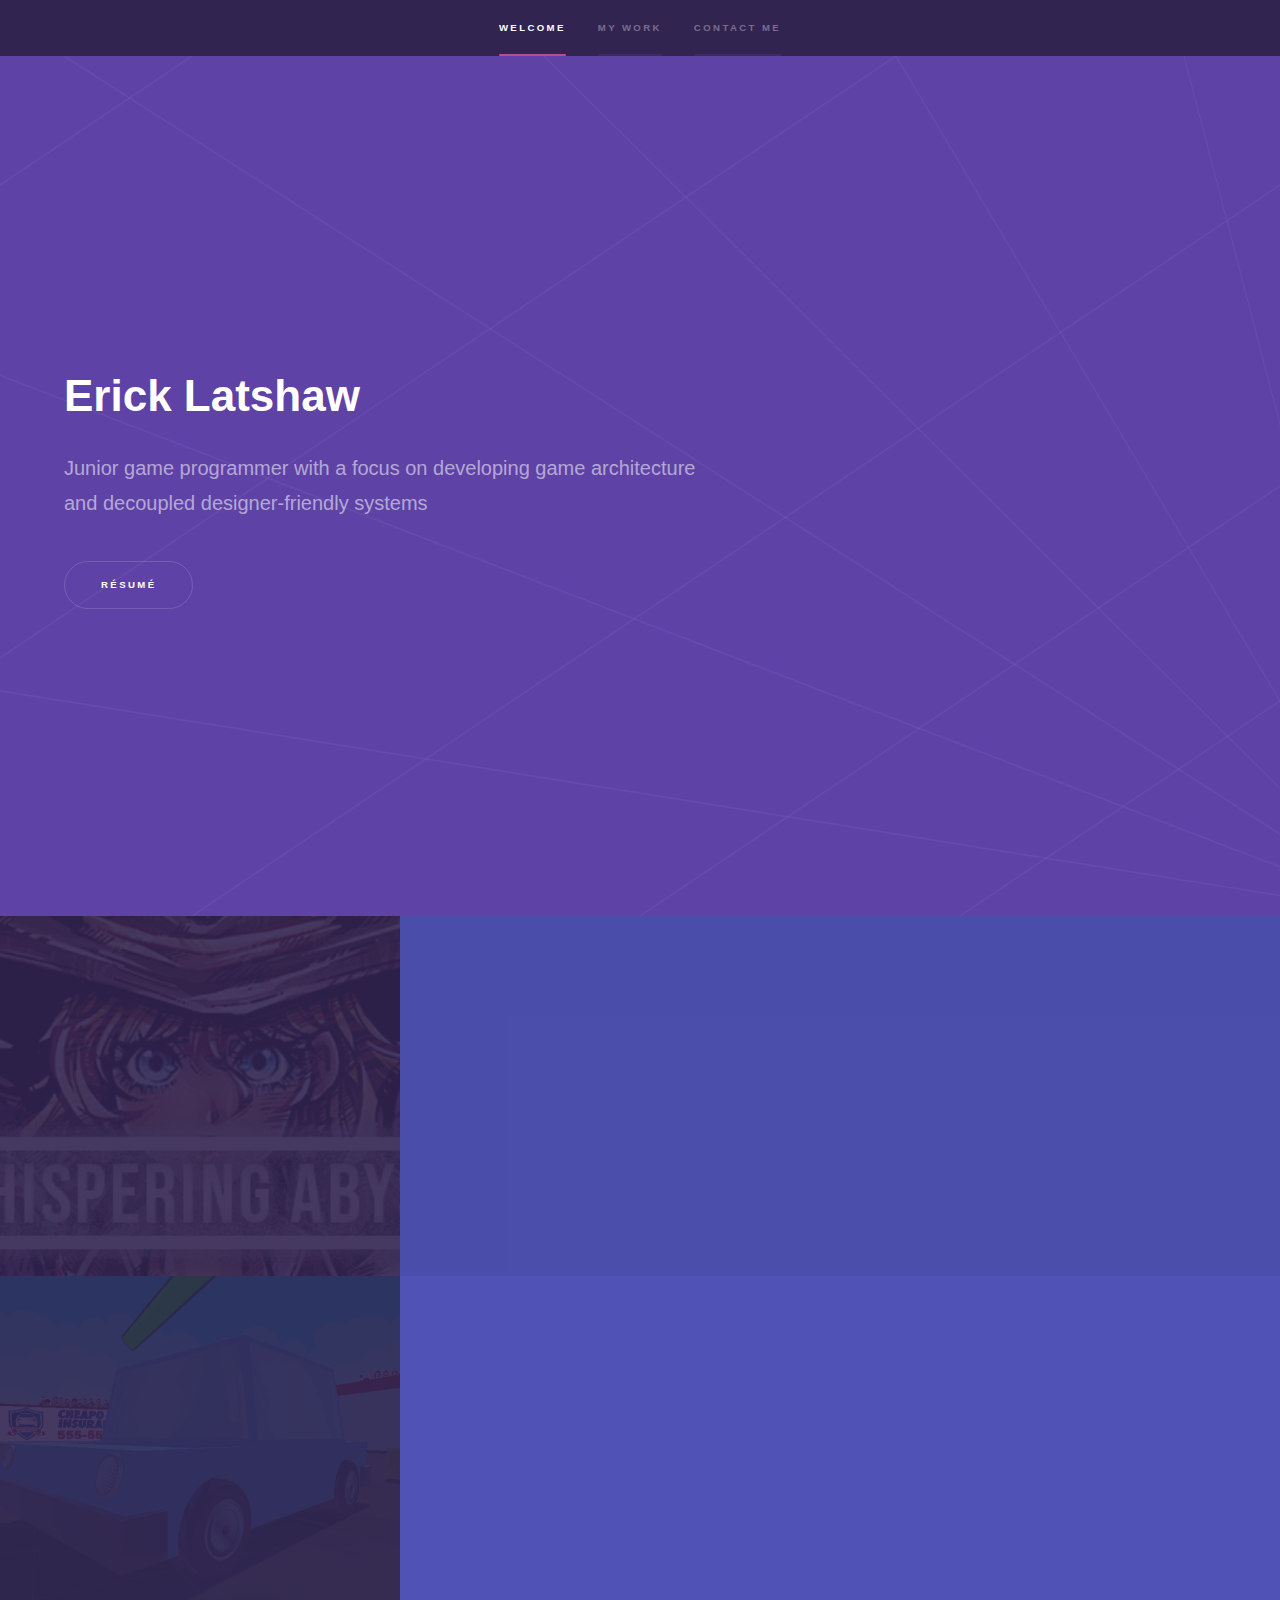
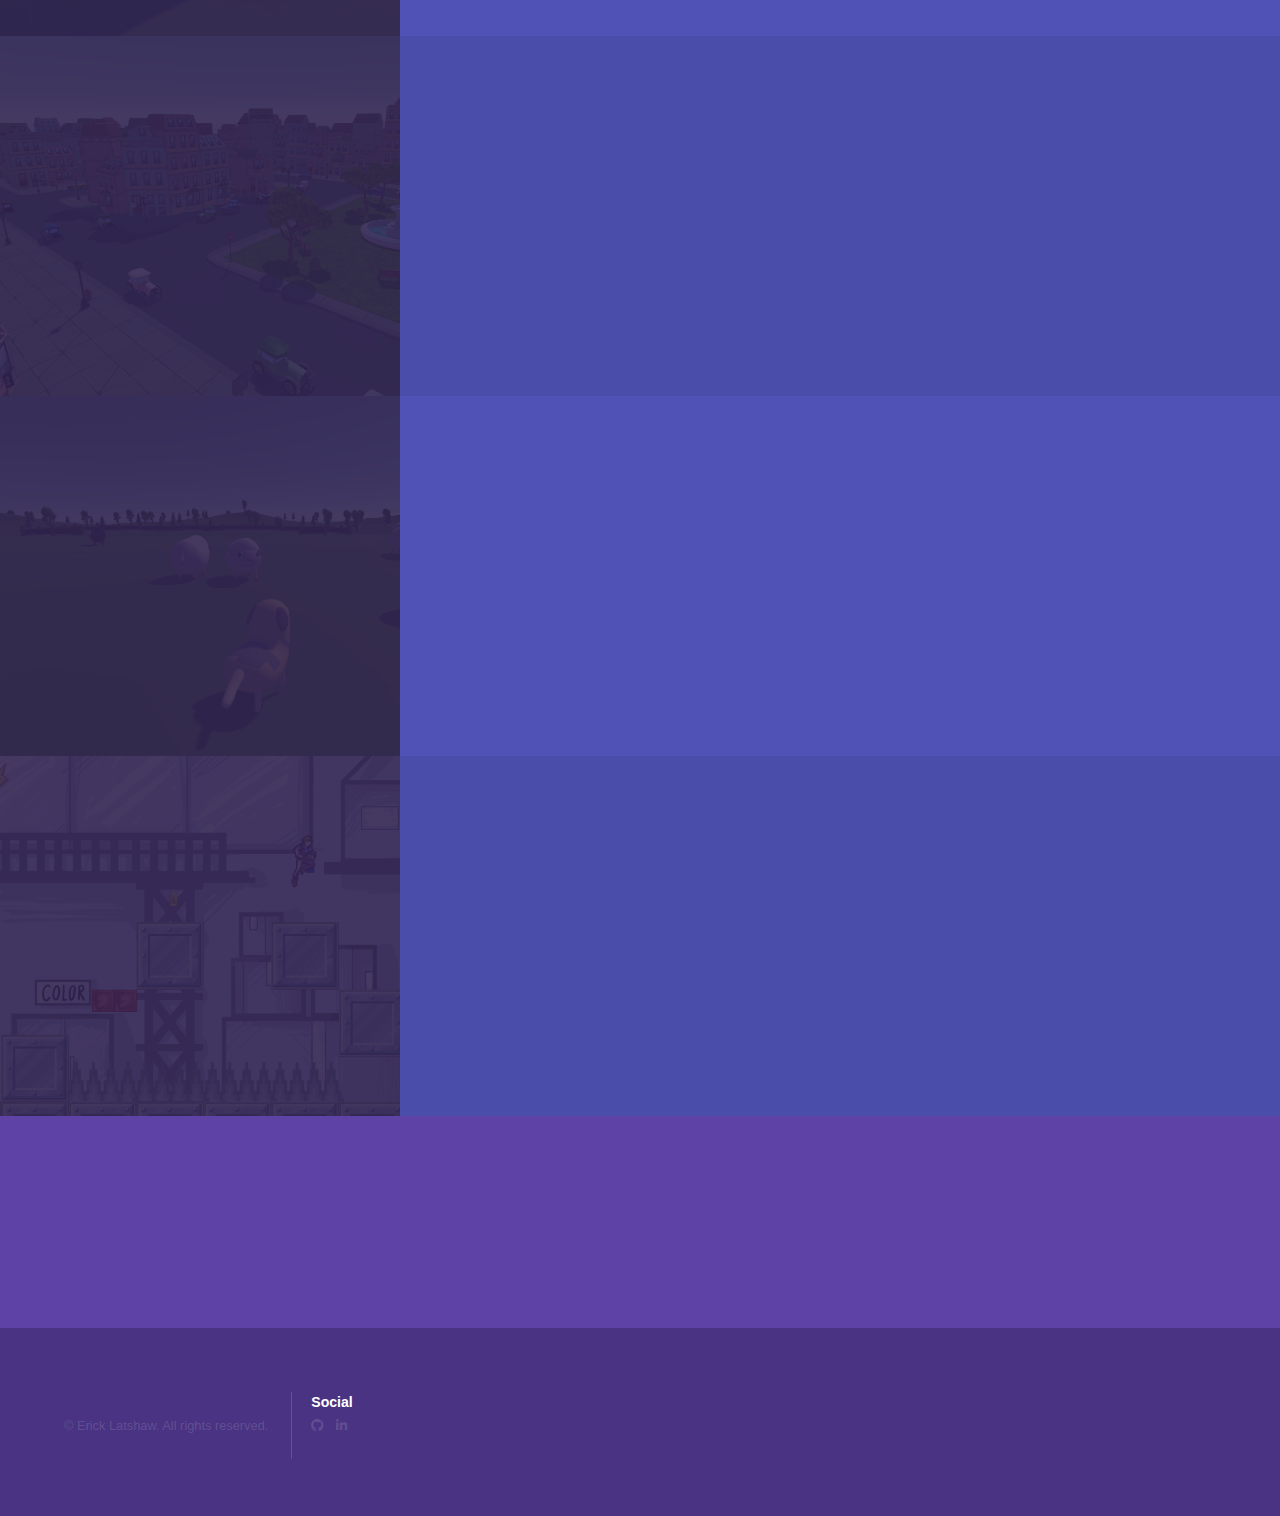
==== index.html @ 297cc32d "Fixed wa title" ====
<!DOCTYPE HTML>
<html>
	<head>
		<title>Erick Latshaw Portfolio</title>
		<meta charset="utf-8" />
		<meta name="viewport" content="width=device-width, initial-scale=1, user-scalable=no" />
		<link rel="stylesheet" href="assets/css/main.css" />
		<noscript><link rel="stylesheet" href="assets/css/noscript.css" /></noscript>
	</head>
	<body class="is-preload">

		<!-- Sidebar -->
			<section id="sidebar">
				<div class="inner">
					<nav>
						<ul>
							<li><a href="#intro">Welcome</a></li>
							<li><a href="#one">My Work</a></li>
							<li><a href="#two">Contact me</a></li>
						</ul>
					</nav>
				</div>
			</section>

		<!-- Wrapper -->
			<div id="wrapper">

				<!-- Intro -->
				<section id="intro" class="wrapper style1 fullscreen fade-up">
					<div class="inner">
						<h1>Erick Latshaw</h1>
						<p>
							Junior game programmer with a focus on developing game architecture<br />
							and decoupled designer-friendly systems
						</p>
						<ul class="actions">
							<li><a href="resume.pdf" target="_blank" rel="noopener noreferrer" class="button scrolly">Résumé</a></li>
						</ul>
					</div>
				</section>

				<!-- One -->
				<section id="one" class="wrapper style2 spotlights">
					<section>
						<a href="waLearnMore.html" class="image"><img src="images/wa01.jpg" alt="" data-position="top center" /></a>
						<div class="content">
							<div class="inner">
								<h2>Whispering Abyss</h2>
								<p>
									Whispering Abyss was developed as part of a Games Capstone project at Marist college. I served as the Lead Engineer and our group continued
									the project after the semester for an official steam release in October.
								</p>
								<ul class="actions">
									<li><a href="waLearnMore.html" class="button">Learn more</a></li>
									<li><a href="https://store.steampowered.com/app/2080930/Whispering_Abyss/" target="_blank" rel="noopener noreferrer" class="button">Download</a></li>
								</ul>
							</div>
						</div>
					</section>
					<section>
						<a href="derpyLearnMore.html" class="image"><img src="images/derpy01.png" alt="" data-position="center center" /></a>
						<div class="content">
							<div class="inner">
								<h2>Derpy Derby</h2>
								<p>
									Derpy Derby is an online-multiplayer party game where players control low-poly
									cars and crash into each other until there's a winner.
								</p>
								<ul class="actions">
									<li><a href="derpyLearnMore.html" class="button">Learn more</a></li>
									<li><a href="https://thephard.itch.io/derpy-derby" target="_blank" rel="noopener noreferrer" class="button">Download</a></li>
								</ul>
							</div>
						</div>
					</section>
					<section>
						<a href="heavenlyLearnMore.html" class="image"><img src="images/heavenly01.png" alt="" data-position="25% 25%" /></a>
						<div class="content">
							<div class="inner">
								<h2>Heavenly Sin</h2>
								<p>
									Heavenly Sin is a narrative-heavy murder-mystery/platformer fusion set in the 1920s
									from the perspective of a psychic detective.
								</p>
								<ul class="actions">
									<li><a href="heavenlyLearnMore.html" class="button">Learn more</a></li>
									<li><a href="https://thephard.itch.io/heavenly-sin" target="_blank" rel="noopener noreferrer" class="button">Download</a></li>
								</ul>
							</div>
						</div>
					</section>
					<!--<section>
			<a href="spookerLearnMore.html" class="image"><img src="images/spooker01.png" alt="" data-position="25% 25%" /></a>
			<div class="content">
				<div class="inner">
					<h2>Spooker</h2>
					<p>Spooker was developed during a Halloween-themed game jam hosted by Marist College in October 2020. It is a game
						where you play as a ghost about scaring the candy out of children by avoiding their line of sight.</p>
					<ul class="actions">
						<li><a href="spookerLearnMore.html" class="button">Learn more</a></li>
						<li><a href="https://ericklatshaw.itch.io/spooker" target="_blank" rel="noopener noreferrer" class="button">Download</a></li>
						<li><a href="https://github.com/EmmyGames/Spooker" target="_blank" rel="noopener noreferrer" class="button">Github</a></li>
					</ul>
				</div>
			</div>
		</section>-->
					<section>
						<a href="sheepLearnMore.html" class="image"><img src="images/sheep01.png" alt="" data-position="25% 25%" /></a>
						<div class="content">
							<div class="inner">
								<h2>Sheep Herding</h2>
								<p>
									Sheep Herding is a small solo-project I developed in April 2020 where you play
									as a dog with the goal of herding as many sheep into a pen until time runs out.
								</p>
								<ul class="actions">
									<li><a href="sheepLearnMore.html" class="button">Learn more</a></li>
									<li><a href="https://ericklatshaw.itch.io/sheep-herding" target="_blank" rel="noopener noreferrer" class="button">Download</a></li>
									<li><a href="https://github.com/EmmyGames/Sheep-Herding-Game" target="_blank" rel="noopener noreferrer" class="button">Github</a></li>
								</ul>
							</div>
						</div>
					</section>
					<section>
						<a href="colorLearnMore.html" class="image"><img src="images/color01.png" alt="" data-position="25% 25%" /></a>
						<div class="content">
							<div class="inner">
								<h2>Color Climb</h2>
								<p>
									Color Climb was developed during the 2020 Global Game Jam and was my first actual
									game. It is a simple 2D puzzle platformer where you use different colored switches
									to toggle the usability of respectively-colored platforms/obstacles.
								</p>
								<ul class="actions">
									<li><a href="colorLearnMore.html" class="button">Learn more</a></li>
									<li><a href="https://nezuyaki.itch.io/colorclimb" target="_blank" rel="noopener noreferrer" class="button">Download</a></li>
									<li><a href="https://github.com/EmmyGames/ColorClimb" target="_blank" rel="noopener noreferrer" class="button">Github</a></li>
								</ul>
							</div>
						</div>
					</section>
				</section>

				<!-- Contact -->
				<section id="two" class="wrapper style1 fade-up">
					<div class="inner">
						<h2>Get in touch</h2>
						<p>If you're interested in my work and want to get in contact with me, you can email me at <a href="mailto:erickjlatshaw@gmail.com">erickjlatshaw@gmail.com</a></p>
					</div>
				</section>
			</div>

		<!-- Footer -->
			<footer id="footer" class="wrapper style1-alt">
				<div class="inner">
					<ul class="menu">
						<li>&copy; Erick Latshaw. All rights reserved.</li>
						<li>
							<h3>Social</h3>
							<ul class="icons">
								<!-- <li><a href="https://www.facebook.com/erick.latshaw" target="_blank" rel="noopener noreferrer" class="icon brands fa-facebook-f"><span class="label">Facebook</span></a></li> -->
								<li><a href="https://github.com/EmmyGames" target="_blank" rel="noopener noreferrer" class="icon brands fa-github"><span class="label">GitHub</span></a></li>
								<!-- <li><a href="https://www.instagram.com/erickjlatshaw/?hl=en" target="_blank" rel="noopener noreferrer" class="icon brands fa-instagram"><span class="label">Instagram</span></a></li> -->
								<li><a href="https://www.linkedin.com/in/erick-latshaw-27417b16a/" target="_blank" rel="noopener noreferrer" class="icon brands fa-linkedin-in"><span class="label">LinkedIn</span></a></li>
							</ul>
						</li>
					</ul>
				</div>
			</footer>

		<!-- Scripts -->
			<script src="assets/js/jquery.min.js"></script>
			<script src="assets/js/jquery.scrollex.min.js"></script>
			<script src="assets/js/jquery.scrolly.min.js"></script>
			<script src="assets/js/browser.min.js"></script>
			<script src="assets/js/breakpoints.min.js"></script>
			<script src="assets/js/util.js"></script>
			<script src="assets/js/main.js"></script>
	</body>
</html>
---- assets/css/main.css ----
@import url(fontawesome-all.min.css);

/*
	Hyperspace by HTML5 UP
	html5up.net | @ajlkn
	Free for personal and commercial use under the CCA 3.0 license (html5up.net/license)
*/

html, body, div, span, applet, object,
iframe, h1, h2, h3, h4, h5, h6, p, blockquote,
pre, a, abbr, acronym, address, big, cite,
code, del, dfn, em, img, ins, kbd, q, s, samp,
small, strike, strong, sub, sup, tt, var, b,
u, i, center, dl, dt, dd, ol, ul, li, fieldset,
form, label, legend, table, caption, tbody,
tfoot, thead, tr, th, td, article, aside,
canvas, details, embed, figure, figcaption,
footer, header, hgroup, menu, nav, output, ruby,
section, summary, time, mark, audio, video {
	margin: 0;
	padding: 0;
	border: 0;
	font-size: 100%;
	font: inherit;
	vertical-align: baseline;}

article, aside, details, figcaption, figure,
footer, header, hgroup, menu, nav, section {
	display: block;}

body {
	line-height: 1;
}

ol, ul {
	list-style: none;
}

blockquote, q {
	quotes: none;
}

	blockquote:before, blockquote:after, q:before, q:after {
		content: '';
		content: none;
	}

table {
	border-collapse: collapse;
	border-spacing: 0;
}

body {
	-webkit-text-size-adjust: none;
}

mark {
	background-color: transparent;
	color: inherit;
}

input::-moz-focus-inner {
	border: 0;
	padding: 0;
}

input, select, textarea {
	-moz-appearance: none;
	-webkit-appearance: none;
	-ms-appearance: none;
	appearance: none;
}

/* Basic */

	@-ms-viewport {
		width: device-width;
	}

	body {
		-ms-overflow-style: scrollbar;
	}

	@media screen and (max-width: 480px) {

		html, body {
			min-width: 320px;
		}

	}

	html {
		box-sizing: border-box;
	}

	*, *:before, *:after {
		box-sizing: inherit;
	}

	body {
		background: #312450;
	}

		body.is-preload *, body.is-preload *:before, body.is-preload *:after {
			-moz-animation: none !important;
			-webkit-animation: none !important;
			-ms-animation: none !important;
			animation: none !important;
			-moz-transition: none !important;
			-webkit-transition: none !important;
			-ms-transition: none !important;
			transition: none !important;
		}

/* Type */

	body, input, select, textarea {
		color: rgba(255, 255, 255, 0.55);
		font-family: Arial, Helvetica, sans-serif;
		font-size: 16.5pt;
		font-weight: normal;
		line-height: 1.75;
	}

		@media screen and (max-width: 1680px) {

			body, input, select, textarea {
				font-size: 13pt;
			}

		}

		@media screen and (max-width: 1280px) {

			body, input, select, textarea {
				font-size: 12pt;
			}

		}

		@media screen and (max-width: 360px) {

			body, input, select, textarea {
				font-size: 11pt;
			}

		}

	a {
		-moz-transition: color 0.2s ease, border-bottom-color 0.2s ease;
		-webkit-transition: color 0.2s ease, border-bottom-color 0.2s ease;
		-ms-transition: color 0.2s ease, border-bottom-color 0.2s ease;
		transition: color 0.2s ease, border-bottom-color 0.2s ease;
		border-bottom: dotted 1px rgba(255, 255, 255, 0.35);
		color: inherit;
		text-decoration: none;
	}

		a:hover {
			border-bottom-color: transparent;
			color: #ffffff;
		}

	strong, b {
		color: #ffffff;
		font-weight: bold;
	}

	em, i {
		font-style: italic;
	}

	p {
		margin: 0 0 2em 0;
	}

	h1, h2, h3, h4, h5, h6 {
		color: #ffffff;
		font-weight: bold;
		line-height: 1.5;
		margin: 0 0 0.5em 0;
	}

		h1 a, h2 a, h3 a, h4 a, h5 a, h6 a {
			color: inherit;
			text-decoration: none;
		}

	h1 {
		font-size: 2.75em;
	}

		h1.major {
			margin: 0 0 1.3em 0;
			position: relative;
			padding-bottom: 0.35em;
		}

			h1.major:after {
				background-image: -moz-linear-gradient(to right, #5e42a6, #b74e91);
				background-image: -webkit-linear-gradient(to right, #5e42a6, #b74e91);
				background-image: -ms-linear-gradient(to right, #5e42a6, #b74e91);
				background-image: linear-gradient(to right, #5e42a6, #b74e91);
				-moz-transition: max-width 0.2s ease;
				-webkit-transition: max-width 0.2s ease;
				-ms-transition: max-width 0.2s ease;
				transition: max-width 0.2s ease;
				border-radius: 0.2em;
				bottom: 0;
				content: '';
				height: 0.05em;
				position: absolute;
				right: 0;
				width: 100%;
			}

	h2 {
		font-size: 1.75em;
	}

	h3 {
		font-size: 1.1em;
	}

	h4 {
		font-size: 1em;
	}

	h5 {
		font-size: 0.8em;
	}

	h6 {
		font-size: 0.6em;
	}

	@media screen and (max-width: 736px) {

		h1 {
			font-size: 2em;
		}

		h2 {
			font-size: 1.25em;
		}

		h3 {
			font-size: 1em;
		}

		h4 {
			font-size: 0.8em;
		}

		h5 {
			font-size: 0.6em;
		}

		h6 {
			font-size: 0.6em;
		}

	}

	sub {
		font-size: 0.8em;
		position: relative;
		top: 0.5em;
	}

	sup {
		font-size: 0.8em;
		position: relative;
		top: -0.5em;
	}

	blockquote {
		border-left: solid 4px rgba(255, 255, 255, 0.15);
		font-style: italic;
		margin: 0 0 2em 0;
		padding: 0.5em 0 0.5em 2em;
	}

	code {
		background: rgba(255, 255, 255, 0.05);
		border-radius: 0.25em;
		border: solid 1px rgba(255, 255, 255, 0.15);
		font-family: "Courier New", monospace;
		font-size: 0.9em;
		margin: 0 0.25em;
		padding: 0.25em 0.65em;
	}

	pre {
		-webkit-overflow-scrolling: touch;
		font-family: "Courier New", monospace;
		font-size: 0.9em;
		margin: 0 0 2em 0;
	}

		pre code {
			display: block;
			line-height: 1.75em;
			padding: 1em 1.5em;
			overflow-x: auto;
		}

	hr {
		border: 0;
		border-bottom: solid 1px rgba(255, 255, 255, 0.15);
		margin: 2em 0;
	}

		hr.major {
			margin: 3em 0;
		}

	.align-left {
		text-align: left;
	}

	.align-center {
		text-align: center;
	}

	.align-right {
		text-align: right;
	}

/* Row */

	.row {
		display: flex;
		flex-wrap: wrap;
		box-sizing: border-box;
		align-items: stretch;
	}

		.row > * {
			box-sizing: border-box;
		}

		.row.gtr-uniform > * > :last-child {
			margin-bottom: 0;
		}

		.row.aln-left {
			justify-content: flex-start;
		}

		.row.aln-center {
			justify-content: center;
		}

		.row.aln-right {
			justify-content: flex-end;
		}

		.row.aln-top {
			align-items: flex-start;
		}

		.row.aln-middle {
			align-items: center;
		}

		.row.aln-bottom {
			align-items: flex-end;
		}

		.row > .imp {
			order: -1;
		}

		.row > .col-1 {
			width: 8.33333%;
		}

		.row > .off-1 {
			margin-left: 8.33333%;
		}

		.row > .col-2 {
			width: 16.66667%;
		}

		.row > .off-2 {
			margin-left: 16.66667%;
		}

		.row > .col-3 {
			width: 25%;
		}

		.row > .off-3 {
			margin-left: 25%;
		}

		.row > .col-4 {
			width: 33.33333%;
		}

		.row > .off-4 {
			margin-left: 33.33333%;
		}

		.row > .col-5 {
			width: 41.66667%;
		}

		.row > .off-5 {
			margin-left: 41.66667%;
		}

		.row > .col-6 {
			width: 50%;
		}

		.row > .off-6 {
			margin-left: 50%;
		}

		.row > .col-7 {
			width: 58.33333%;
		}

		.row > .off-7 {
			margin-left: 58.33333%;
		}

		.row > .col-8 {
			width: 66.66667%;
		}

		.row > .off-8 {
			margin-left: 66.66667%;
		}

		.row > .col-9 {
			width: 75%;
		}

		.row > .off-9 {
			margin-left: 75%;
		}

		.row > .col-10 {
			width: 83.33333%;
		}

		.row > .off-10 {
			margin-left: 83.33333%;
		}

		.row > .col-11 {
			width: 91.66667%;
		}

		.row > .off-11 {
			margin-left: 91.66667%;
		}

		.row > .col-12 {
			width: 100%;
		}

		.row > .off-12 {
			margin-left: 100%;
		}

		.row.gtr-0 {
			margin-top: 0;
			margin-left: 0em;
		}

			.row.gtr-0 > * {
				padding: 0 0 0 0em;
			}

			.row.gtr-0.gtr-uniform {
				margin-top: 0em;
			}

				.row.gtr-0.gtr-uniform > * {
					padding-top: 0em;
				}

		.row.gtr-25 {
			margin-top: 0;
			margin-left: -0.375em;
		}

			.row.gtr-25 > * {
				padding: 0 0 0 0.375em;
			}

			.row.gtr-25.gtr-uniform {
				margin-top: -0.375em;
			}

				.row.gtr-25.gtr-uniform > * {
					padding-top: 0.375em;
				}

		.row.gtr-50 {
			margin-top: 0;
			margin-left: -0.75em;
		}

			.row.gtr-50 > * {
				padding: 0 0 0 0.75em;
			}

			.row.gtr-50.gtr-uniform {
				margin-top: -0.75em;
			}

				.row.gtr-50.gtr-uniform > * {
					padding-top: 0.75em;
				}

		.row {
			margin-top: 0;
			margin-left: -1.5em;
		}

			.row > * {
				padding: 0 0 0 1.5em;
			}

			.row.gtr-uniform {
				margin-top: -1.5em;
			}

				.row.gtr-uniform > * {
					padding-top: 1.5em;
				}

		.row.gtr-150 {
			margin-top: 0;
			margin-left: -2.25em;
		}

			.row.gtr-150 > * {
				padding: 0 0 0 2.25em;
			}

			.row.gtr-150.gtr-uniform {
				margin-top: -2.25em;
			}

				.row.gtr-150.gtr-uniform > * {
					padding-top: 2.25em;
				}

		.row.gtr-200 {
			margin-top: 0;
			margin-left: -3em;
		}

			.row.gtr-200 > * {
				padding: 0 0 0 3em;
			}

			.row.gtr-200.gtr-uniform {
				margin-top: -3em;
			}

				.row.gtr-200.gtr-uniform > * {
					padding-top: 3em;
				}

		@media screen and (max-width: 1680px) {

			.row {
				display: flex;
				flex-wrap: wrap;
				box-sizing: border-box;
				align-items: stretch;
			}

				.row > * {
					box-sizing: border-box;
				}

				.row.gtr-uniform > * > :last-child {
					margin-bottom: 0;
				}

				.row.aln-left {
					justify-content: flex-start;
				}

				.row.aln-center {
					justify-content: center;
				}

				.row.aln-right {
					justify-content: flex-end;
				}

				.row.aln-top {
					align-items: flex-start;
				}

				.row.aln-middle {
					align-items: center;
				}

				.row.aln-bottom {
					align-items: flex-end;
				}

				.row > .imp-xlarge {
					order: -1;
				}

				.row > .col-1-xlarge {
					width: 8.33333%;
				}

				.row > .off-1-xlarge {
					margin-left: 8.33333%;
				}

				.row > .col-2-xlarge {
					width: 16.66667%;
				}

				.row > .off-2-xlarge {
					margin-left: 16.66667%;
				}

				.row > .col-3-xlarge {
					width: 25%;
				}

				.row > .off-3-xlarge {
					margin-left: 25%;
				}

				.row > .col-4-xlarge {
					width: 33.33333%;
				}

				.row > .off-4-xlarge {
					margin-left: 33.33333%;
				}

				.row > .col-5-xlarge {
					width: 41.66667%;
				}

				.row > .off-5-xlarge {
					margin-left: 41.66667%;
				}

				.row > .col-6-xlarge {
					width: 50%;
				}

				.row > .off-6-xlarge {
					margin-left: 50%;
				}

				.row > .col-7-xlarge {
					width: 58.33333%;
				}

				.row > .off-7-xlarge {
					margin-left: 58.33333%;
				}

				.row > .col-8-xlarge {
					width: 66.66667%;
				}

				.row > .off-8-xlarge {
					margin-left: 66.66667%;
				}

				.row > .col-9-xlarge {
					width: 75%;
				}

				.row > .off-9-xlarge {
					margin-left: 75%;
				}

				.row > .col-10-xlarge {
					width: 83.33333%;
				}

				.row > .off-10-xlarge {
					margin-left: 83.33333%;
				}

				.row > .col-11-xlarge {
					width: 91.66667%;
				}

				.row > .off-11-xlarge {
					margin-left: 91.66667%;
				}

				.row > .col-12-xlarge {
					width: 100%;
				}

				.row > .off-12-xlarge {
					margin-left: 100%;
				}

				.row.gtr-0 {
					margin-top: 0;
					margin-left: 0em;
				}

					.row.gtr-0 > * {
						padding: 0 0 0 0em;
					}

					.row.gtr-0.gtr-uniform {
						margin-top: 0em;
					}

						.row.gtr-0.gtr-uniform > * {
							padding-top: 0em;
						}

				.row.gtr-25 {
					margin-top: 0;
					margin-left: -0.375em;
				}

					.row.gtr-25 > * {
						padding: 0 0 0 0.375em;
					}

					.row.gtr-25.gtr-uniform {
						margin-top: -0.375em;
					}

						.row.gtr-25.gtr-uniform > * {
							padding-top: 0.375em;
						}

				.row.gtr-50 {
					margin-top: 0;
					margin-left: -0.75em;
				}

					.row.gtr-50 > * {
						padding: 0 0 0 0.75em;
					}

					.row.gtr-50.gtr-uniform {
						margin-top: -0.75em;
					}

						.row.gtr-50.gtr-uniform > * {
							padding-top: 0.75em;
						}

				.row {
					margin-top: 0;
					margin-left: -1.5em;
				}

					.row > * {
						padding: 0 0 0 1.5em;
					}

					.row.gtr-uniform {
						margin-top: -1.5em;
					}

						.row.gtr-uniform > * {
							padding-top: 1.5em;
						}

				.row.gtr-150 {
					margin-top: 0;
					margin-left: -2.25em;
				}

					.row.gtr-150 > * {
						padding: 0 0 0 2.25em;
					}

					.row.gtr-150.gtr-uniform {
						margin-top: -2.25em;
					}

						.row.gtr-150.gtr-uniform > * {
							padding-top: 2.25em;
						}

				.row.gtr-200 {
					margin-top: 0;
					margin-left: -3em;
				}

					.row.gtr-200 > * {
						padding: 0 0 0 3em;
					}

					.row.gtr-200.gtr-uniform {
						margin-top: -3em;
					}

						.row.gtr-200.gtr-uniform > * {
							padding-top: 3em;
						}

		}

		@media screen and (max-width: 1280px) {

			.row {
				display: flex;
				flex-wrap: wrap;
				box-sizing: border-box;
				align-items: stretch;
			}

				.row > * {
					box-sizing: border-box;
				}

				.row.gtr-uniform > * > :last-child {
					margin-bottom: 0;
				}

				.row.aln-left {
					justify-content: flex-start;
				}

				.row.aln-center {
					justify-content: center;
				}

				.row.aln-right {
					justify-content: flex-end;
				}

				.row.aln-top {
					align-items: flex-start;
				}

				.row.aln-middle {
					align-items: center;
				}

				.row.aln-bottom {
					align-items: flex-end;
				}

				.row > .imp-large {
					order: -1;
				}

				.row > .col-1-large {
					width: 8.33333%;
				}

				.row > .off-1-large {
					margin-left: 8.33333%;
				}

				.row > .col-2-large {
					width: 16.66667%;
				}

				.row > .off-2-large {
					margin-left: 16.66667%;
				}

				.row > .col-3-large {
					width: 25%;
				}

				.row > .off-3-large {
					margin-left: 25%;
				}

				.row > .col-4-large {
					width: 33.33333%;
				}

				.row > .off-4-large {
					margin-left: 33.33333%;
				}

				.row > .col-5-large {
					width: 41.66667%;
				}

				.row > .off-5-large {
					margin-left: 41.66667%;
				}

				.row > .col-6-large {
					width: 50%;
				}

				.row > .off-6-large {
					margin-left: 50%;
				}

				.row > .col-7-large {
					width: 58.33333%;
				}

				.row > .off-7-large {
					margin-left: 58.33333%;
				}

				.row > .col-8-large {
					width: 66.66667%;
				}

				.row > .off-8-large {
					margin-left: 66.66667%;
				}

				.row > .col-9-large {
					width: 75%;
				}

				.row > .off-9-large {
					margin-left: 75%;
				}

				.row > .col-10-large {
					width: 83.33333%;
				}

				.row > .off-10-large {
					margin-left: 83.33333%;
				}

				.row > .col-11-large {
					width: 91.66667%;
				}

				.row > .off-11-large {
					margin-left: 91.66667%;
				}

				.row > .col-12-large {
					width: 100%;
				}

				.row > .off-12-large {
					margin-left: 100%;
				}

				.row.gtr-0 {
					margin-top: 0;
					margin-left: 0em;
				}

					.row.gtr-0 > * {
						padding: 0 0 0 0em;
					}

					.row.gtr-0.gtr-uniform {
						margin-top: 0em;
					}

						.row.gtr-0.gtr-uniform > * {
							padding-top: 0em;
						}

				.row.gtr-25 {
					margin-top: 0;
					margin-left: -0.375em;
				}

					.row.gtr-25 > * {
						padding: 0 0 0 0.375em;
					}

					.row.gtr-25.gtr-uniform {
						margin-top: -0.375em;
					}

						.row.gtr-25.gtr-uniform > * {
							padding-top: 0.375em;
						}

				.row.gtr-50 {
					margin-top: 0;
					margin-left: -0.75em;
				}

					.row.gtr-50 > * {
						padding: 0 0 0 0.75em;
					}

					.row.gtr-50.gtr-uniform {
						margin-top: -0.75em;
					}

						.row.gtr-50.gtr-uniform > * {
							padding-top: 0.75em;
						}

				.row {
					margin-top: 0;
					margin-left: -1.5em;
				}

					.row > * {
						padding: 0 0 0 1.5em;
					}

					.row.gtr-uniform {
						margin-top: -1.5em;
					}

						.row.gtr-uniform > * {
							padding-top: 1.5em;
						}

				.row.gtr-150 {
					margin-top: 0;
					margin-left: -2.25em;
				}

					.row.gtr-150 > * {
						padding: 0 0 0 2.25em;
					}

					.row.gtr-150.gtr-uniform {
						margin-top: -2.25em;
					}

						.row.gtr-150.gtr-uniform > * {
							padding-top: 2.25em;
						}

				.row.gtr-200 {
					margin-top: 0;
					margin-left: -3em;
				}

					.row.gtr-200 > * {
						padding: 0 0 0 3em;
					}

					.row.gtr-200.gtr-uniform {
						margin-top: -3em;
					}

						.row.gtr-200.gtr-uniform > * {
							padding-top: 3em;
						}

		}

		@media screen and (max-width: 980px) {

			.row {
				display: flex;
				flex-wrap: wrap;
				box-sizing: border-box;
				align-items: stretch;
			}

				.row > * {
					box-sizing: border-box;
				}

				.row.gtr-uniform > * > :last-child {
					margin-bottom: 0;
				}

				.row.aln-left {
					justify-content: flex-start;
				}

				.row.aln-center {
					justify-content: center;
				}

				.row.aln-right {
					justify-content: flex-end;
				}

				.row.aln-top {
					align-items: flex-start;
				}

				.row.aln-middle {
					align-items: center;
				}

				.row.aln-bottom {
					align-items: flex-end;
				}

				.row > .imp-medium {
					order: -1;
				}

				.row > .col-1-medium {
					width: 8.33333%;
				}

				.row > .off-1-medium {
					margin-left: 8.33333%;
				}

				.row > .col-2-medium {
					width: 16.66667%;
				}

				.row > .off-2-medium {
					margin-left: 16.66667%;
				}

				.row > .col-3-medium {
					width: 25%;
				}

				.row > .off-3-medium {
					margin-left: 25%;
				}

				.row > .col-4-medium {
					width: 33.33333%;
				}

				.row > .off-4-medium {
					margin-left: 33.33333%;
				}

				.row > .col-5-medium {
					width: 41.66667%;
				}

				.row > .off-5-medium {
					margin-left: 41.66667%;
				}

				.row > .col-6-medium {
					width: 50%;
				}

				.row > .off-6-medium {
					margin-left: 50%;
				}

				.row > .col-7-medium {
					width: 58.33333%;
				}

				.row > .off-7-medium {
					margin-left: 58.33333%;
				}

				.row > .col-8-medium {
					width: 66.66667%;
				}

				.row > .off-8-medium {
					margin-left: 66.66667%;
				}

				.row > .col-9-medium {
					width: 75%;
				}

				.row > .off-9-medium {
					margin-left: 75%;
				}

				.row > .col-10-medium {
					width: 83.33333%;
				}

				.row > .off-10-medium {
					margin-left: 83.33333%;
				}

				.row > .col-11-medium {
					width: 91.66667%;
				}

				.row > .off-11-medium {
					margin-left: 91.66667%;
				}

				.row > .col-12-medium {
					width: 100%;
				}

				.row > .off-12-medium {
					margin-left: 100%;
				}

				.row.gtr-0 {
					margin-top: 0;
					margin-left: 0em;
				}

					.row.gtr-0 > * {
						padding: 0 0 0 0em;
					}

					.row.gtr-0.gtr-uniform {
						margin-top: 0em;
					}

						.row.gtr-0.gtr-uniform > * {
							padding-top: 0em;
						}

				.row.gtr-25 {
					margin-top: 0;
					margin-left: -0.375em;
				}

					.row.gtr-25 > * {
						padding: 0 0 0 0.375em;
					}

					.row.gtr-25.gtr-uniform {
						margin-top: -0.375em;
					}

						.row.gtr-25.gtr-uniform > * {
							padding-top: 0.375em;
						}

				.row.gtr-50 {
					margin-top: 0;
					margin-left: -0.75em;
				}

					.row.gtr-50 > * {
						padding: 0 0 0 0.75em;
					}

					.row.gtr-50.gtr-uniform {
						margin-top: -0.75em;
					}

						.row.gtr-50.gtr-uniform > * {
							padding-top: 0.75em;
						}

				.row {
					margin-top: 0;
					margin-left: -1.5em;
				}

					.row > * {
						padding: 0 0 0 1.5em;
					}

					.row.gtr-uniform {
						margin-top: -1.5em;
					}

						.row.gtr-uniform > * {
							padding-top: 1.5em;
						}

				.row.gtr-150 {
					margin-top: 0;
					margin-left: -2.25em;
				}

					.row.gtr-150 > * {
						padding: 0 0 0 2.25em;
					}

					.row.gtr-150.gtr-uniform {
						margin-top: -2.25em;
					}

						.row.gtr-150.gtr-uniform > * {
							padding-top: 2.25em;
						}

				.row.gtr-200 {
					margin-top: 0;
					margin-left: -3em;
				}

					.row.gtr-200 > * {
						padding: 0 0 0 3em;
					}

					.row.gtr-200.gtr-uniform {
						margin-top: -3em;
					}

						.row.gtr-200.gtr-uniform > * {
							padding-top: 3em;
						}

		}

		@media screen and (max-width: 736px) {

			.row {
				display: flex;
				flex-wrap: wrap;
				box-sizing: border-box;
				align-items: stretch;
			}

				.row > * {
					box-sizing: border-box;
				}

				.row.gtr-uniform > * > :last-child {
					margin-bottom: 0;
				}

				.row.aln-left {
					justify-content: flex-start;
				}

				.row.aln-center {
					justify-content: center;
				}

				.row.aln-right {
					justify-content: flex-end;
				}

				.row.aln-top {
					align-items: flex-start;
				}

				.row.aln-middle {
					align-items: center;
				}

				.row.aln-bottom {
					align-items: flex-end;
				}

				.row > .imp-small {
					order: -1;
				}

				.row > .col-1-small {
					width: 8.33333%;
				}

				.row > .off-1-small {
					margin-left: 8.33333%;
				}

				.row > .col-2-small {
					width: 16.66667%;
				}

				.row > .off-2-small {
					margin-left: 16.66667%;
				}

				.row > .col-3-small {
					width: 25%;
				}

				.row > .off-3-small {
					margin-left: 25%;
				}

				.row > .col-4-small {
					width: 33.33333%;
				}

				.row > .off-4-small {
					margin-left: 33.33333%;
				}

				.row > .col-5-small {
					width: 41.66667%;
				}

				.row > .off-5-small {
					margin-left: 41.66667%;
				}

				.row > .col-6-small {
					width: 50%;
				}

				.row > .off-6-small {
					margin-left: 50%;
				}

				.row > .col-7-small {
					width: 58.33333%;
				}

				.row > .off-7-small {
					margin-left: 58.33333%;
				}

				.row > .col-8-small {
					width: 66.66667%;
				}

				.row > .off-8-small {
					margin-left: 66.66667%;
				}

				.row > .col-9-small {
					width: 75%;
				}

				.row > .off-9-small {
					margin-left: 75%;
				}

				.row > .col-10-small {
					width: 83.33333%;
				}

				.row > .off-10-small {
					margin-left: 83.33333%;
				}

				.row > .col-11-small {
					width: 91.66667%;
				}

				.row > .off-11-small {
					margin-left: 91.66667%;
				}

				.row > .col-12-small {
					width: 100%;
				}

				.row > .off-12-small {
					margin-left: 100%;
				}

				.row.gtr-0 {
					margin-top: 0;
					margin-left: 0em;
				}

					.row.gtr-0 > * {
						padding: 0 0 0 0em;
					}

					.row.gtr-0.gtr-uniform {
						margin-top: 0em;
					}

						.row.gtr-0.gtr-uniform > * {
							padding-top: 0em;
						}

				.row.gtr-25 {
					margin-top: 0;
					margin-left: -0.375em;
				}

					.row.gtr-25 > * {
						padding: 0 0 0 0.375em;
					}

					.row.gtr-25.gtr-uniform {
						margin-top: -0.375em;
					}

						.row.gtr-25.gtr-uniform > * {
							padding-top: 0.375em;
						}

				.row.gtr-50 {
					margin-top: 0;
					margin-left: -0.75em;
				}

					.row.gtr-50 > * {
						padding: 0 0 0 0.75em;
					}

					.row.gtr-50.gtr-uniform {
						margin-top: -0.75em;
					}

						.row.gtr-50.gtr-uniform > * {
							padding-top: 0.75em;
						}

				.row {
					margin-top: 0;
					margin-left: -1.5em;
				}

					.row > * {
						padding: 0 0 0 1.5em;
					}

					.row.gtr-uniform {
						margin-top: -1.5em;
					}

						.row.gtr-uniform > * {
							padding-top: 1.5em;
						}

				.row.gtr-150 {
					margin-top: 0;
					margin-left: -2.25em;
				}

					.row.gtr-150 > * {
						padding: 0 0 0 2.25em;
					}

					.row.gtr-150.gtr-uniform {
						margin-top: -2.25em;
					}

						.row.gtr-150.gtr-uniform > * {
							padding-top: 2.25em;
						}

				.row.gtr-200 {
					margin-top: 0;
					margin-left: -3em;
				}

					.row.gtr-200 > * {
						padding: 0 0 0 3em;
					}

					.row.gtr-200.gtr-uniform {
						margin-top: -3em;
					}

						.row.gtr-200.gtr-uniform > * {
							padding-top: 3em;
						}

		}

		@media screen and (max-width: 480px) {

			.row {
				display: flex;
				flex-wrap: wrap;
				box-sizing: border-box;
				align-items: stretch;
			}

				.row > * {
					box-sizing: border-box;
				}

				.row.gtr-uniform > * > :last-child {
					margin-bottom: 0;
				}

				.row.aln-left {
					justify-content: flex-start;
				}

				.row.aln-center {
					justify-content: center;
				}

				.row.aln-right {
					justify-content: flex-end;
				}

				.row.aln-top {
					align-items: flex-start;
				}

				.row.aln-middle {
					align-items: center;
				}

				.row.aln-bottom {
					align-items: flex-end;
				}

				.row > .imp-xsmall {
					order: -1;
				}

				.row > .col-1-xsmall {
					width: 8.33333%;
				}

				.row > .off-1-xsmall {
					margin-left: 8.33333%;
				}

				.row > .col-2-xsmall {
					width: 16.66667%;
				}

				.row > .off-2-xsmall {
					margin-left: 16.66667%;
				}

				.row > .col-3-xsmall {
					width: 25%;
				}

				.row > .off-3-xsmall {
					margin-left: 25%;
				}

				.row > .col-4-xsmall {
					width: 33.33333%;
				}

				.row > .off-4-xsmall {
					margin-left: 33.33333%;
				}

				.row > .col-5-xsmall {
					width: 41.66667%;
				}

				.row > .off-5-xsmall {
					margin-left: 41.66667%;
				}

				.row > .col-6-xsmall {
					width: 50%;
				}

				.row > .off-6-xsmall {
					margin-left: 50%;
				}

				.row > .col-7-xsmall {
					width: 58.33333%;
				}

				.row > .off-7-xsmall {
					margin-left: 58.33333%;
				}

				.row > .col-8-xsmall {
					width: 66.66667%;
				}

				.row > .off-8-xsmall {
					margin-left: 66.66667%;
				}

				.row > .col-9-xsmall {
					width: 75%;
				}

				.row > .off-9-xsmall {
					margin-left: 75%;
				}

				.row > .col-10-xsmall {
					width: 83.33333%;
				}

				.row > .off-10-xsmall {
					margin-left: 83.33333%;
				}

				.row > .col-11-xsmall {
					width: 91.66667%;
				}

				.row > .off-11-xsmall {
					margin-left: 91.66667%;
				}

				.row > .col-12-xsmall {
					width: 100%;
				}

				.row > .off-12-xsmall {
					margin-left: 100%;
				}

				.row.gtr-0 {
					margin-top: 0;
					margin-left: 0em;
				}

					.row.gtr-0 > * {
						padding: 0 0 0 0em;
					}

					.row.gtr-0.gtr-uniform {
						margin-top: 0em;
					}

						.row.gtr-0.gtr-uniform > * {
							padding-top: 0em;
						}

				.row.gtr-25 {
					margin-top: 0;
					margin-left: -0.375em;
				}

					.row.gtr-25 > * {
						padding: 0 0 0 0.375em;
					}

					.row.gtr-25.gtr-uniform {
						margin-top: -0.375em;
					}

						.row.gtr-25.gtr-uniform > * {
							padding-top: 0.375em;
						}

				.row.gtr-50 {
					margin-top: 0;
					margin-left: -0.75em;
				}

					.row.gtr-50 > * {
						padding: 0 0 0 0.75em;
					}

					.row.gtr-50.gtr-uniform {
						margin-top: -0.75em;
					}

						.row.gtr-50.gtr-uniform > * {
							padding-top: 0.75em;
						}

				.row {
					margin-top: 0;
					margin-left: -1.5em;
				}

					.row > * {
						padding: 0 0 0 1.5em;
					}

					.row.gtr-uniform {
						margin-top: -1.5em;
					}

						.row.gtr-uniform > * {
							padding-top: 1.5em;
						}

				.row.gtr-150 {
					margin-top: 0;
					margin-left: -2.25em;
				}

					.row.gtr-150 > * {
						padding: 0 0 0 2.25em;
					}

					.row.gtr-150.gtr-uniform {
						margin-top: -2.25em;
					}

						.row.gtr-150.gtr-uniform > * {
							padding-top: 2.25em;
						}

				.row.gtr-200 {
					margin-top: 0;
					margin-left: -3em;
				}

					.row.gtr-200 > * {
						padding: 0 0 0 3em;
					}

					.row.gtr-200.gtr-uniform {
						margin-top: -3em;
					}

						.row.gtr-200.gtr-uniform > * {
							padding-top: 3em;
						}

		}

/* Box */

	.box {
		border-radius: 0.25em;
		border: solid 1px rgba(255, 255, 255, 0.15);
		margin-bottom: 2em;
		padding: 1.5em;
	}

		.box > :last-child,
		.box > :last-child > :last-child,
		.box > :last-child > :last-child > :last-child {
			margin-bottom: 0;
		}

		.box.alt {
			border: 0;
			border-radius: 0;
			padding: 0;
		}

/* Button */

	input[type="submit"],
	input[type="reset"],
	input[type="button"],
	button,
	.button {
		-moz-appearance: none;
		-webkit-appearance: none;
		-ms-appearance: none;
		appearance: none;
		-moz-transition: border-color 0.2s ease;
		-webkit-transition: border-color 0.2s ease;
		-ms-transition: border-color 0.2s ease;
		transition: border-color 0.2s ease;
		background-color: transparent;
		border: solid 1px !important;
		border-color: rgba(255, 255, 255, 0.15) !important;
		border-radius: 3em;
		color: #ffffff !important;
		cursor: pointer;
		display: inline-block;
		font-size: 0.6em;
		font-weight: bold;
		height: calc(4.75em + 2px);
		letter-spacing: 0.25em;
		line-height: 4.75em;
		outline: 0;
		padding: 0 3.75em;
		position: relative;
		text-align: center;
		text-decoration: none;
		text-transform: uppercase;
		white-space: nowrap;
	}

		input[type="submit"]:after,
		input[type="reset"]:after,
		input[type="button"]:after,
		button:after,
		.button:after {
			-moz-transform: scale(0.25);
			-webkit-transform: scale(0.25);
			-ms-transform: scale(0.25);
			transform: scale(0.25);
			pointer-events: none;
			-moz-transition: opacity 0.2s ease, -moz-transform 0.2s ease;
			-webkit-transition: opacity 0.2s ease, -webkit-transform 0.2s ease;
			-ms-transition: opacity 0.2s ease, -ms-transform 0.2s ease;
			transition: opacity 0.2s ease, transform 0.2s ease;
			background: #ffffff;
			border-radius: 3em;
			content: '';
			height: 100%;
			left: 0;
			opacity: 0;
			position: absolute;
			top: 0;
			width: 100%;
		}

		input[type="submit"].icon:before,
		input[type="reset"].icon:before,
		input[type="button"].icon:before,
		button.icon:before,
		.button.icon:before {
			margin-right: 0.75em;
		}

		input[type="submit"].fit,
		input[type="reset"].fit,
		input[type="button"].fit,
		button.fit,
		.button.fit {
			width: 100%;
		}

		input[type="submit"].small,
		input[type="reset"].small,
		input[type="button"].small,
		button.small,
		.button.small {
			font-size: 0.4em;
		}

		input[type="submit"].large,
		input[type="reset"].large,
		input[type="button"].large,
		button.large,
		.button.large {
			font-size: 0.8em;
		}

		input[type="submit"].primary,
		input[type="reset"].primary,
		input[type="button"].primary,
		button.primary,
		.button.primary {
			background-color: #ffffff;
			color: #312450 !important;
		}

			input[type="submit"].primary:after,
			input[type="reset"].primary:after,
			input[type="button"].primary:after,
			button.primary:after,
			.button.primary:after {
				display: none;
			}

		input[type="submit"].disabled, input[type="submit"]:disabled,
		input[type="reset"].disabled,
		input[type="reset"]:disabled,
		input[type="button"].disabled,
		input[type="button"]:disabled,
		button.disabled,
		button:disabled,
		.button.disabled,
		.button:disabled {
			cursor: default;
			opacity: 0.5;
			pointer-events: none;
		}

		input[type="submit"]:hover,
		input[type="reset"]:hover,
		input[type="button"]:hover,
		button:hover,
		.button:hover {
			border-color: rgba(255, 255, 255, 0.55) !important;
		}

			input[type="submit"]:hover:after,
			input[type="reset"]:hover:after,
			input[type="button"]:hover:after,
			button:hover:after,
			.button:hover:after {
				opacity: 0.05;
				-moz-transform: scale(1);
				-webkit-transform: scale(1);
				-ms-transform: scale(1);
				transform: scale(1);
			}

			input[type="submit"]:hover:active,
			input[type="reset"]:hover:active,
			input[type="button"]:hover:active,
			button:hover:active,
			.button:hover:active {
				border-color: #ffffff !important;
			}

				input[type="submit"]:hover:active:after,
				input[type="reset"]:hover:active:after,
				input[type="button"]:hover:active:after,
				button:hover:active:after,
				.button:hover:active:after {
					opacity: 0.1;
				}

/* Features */

	.features {
		display: -moz-flex;
		display: -webkit-flex;
		display: -ms-flex;
		display: flex;
		-moz-flex-wrap: wrap;
		-webkit-flex-wrap: wrap;
		-ms-flex-wrap: wrap;
		flex-wrap: wrap;
		border-radius: 0.25em;
		border: solid 1px rgba(255, 255, 255, 0.15);
		background: rgba(255, 255, 255, 0.05);
		margin: 0 0 2em 0;
	}

		.features section {
			padding: 3.5em 3em 1em 7em ;
			width: 50%;
			border-top: solid 1px rgba(255, 255, 255, 0.15);
			position: relative;
		}

			.features section:nth-child(-n + 2) {
				border-top-width: 0;
			}

			.features section:nth-child(2n) {
				border-left: solid 1px rgba(255, 255, 255, 0.15);
			}

			.features section .icon {
				-moz-transition: opacity 0.5s ease, -moz-transform 0.5s ease;
				-webkit-transition: opacity 0.5s ease, -webkit-transform 0.5s ease;
				-ms-transition: opacity 0.5s ease, -ms-transform 0.5s ease;
				transition: opacity 0.5s ease, transform 0.5s ease;
				-moz-transition-delay: 1s;
				-webkit-transition-delay: 1s;
				-ms-transition-delay: 1s;
				transition-delay: 1s;
				-moz-transform: scale(1);
				-webkit-transform: scale(1);
				-ms-transform: scale(1);
				transform: scale(1);
				position: absolute;
				left: 3em;
				top: 3em;
				opacity: 1;
			}

			.features section:nth-child(1) .icon {
				-moz-transition-delay: 0.15s;
				-webkit-transition-delay: 0.15s;
				-ms-transition-delay: 0.15s;
				transition-delay: 0.15s;
			}

			.features section:nth-child(2) .icon {
				-moz-transition-delay: 0.3s;
				-webkit-transition-delay: 0.3s;
				-ms-transition-delay: 0.3s;
				transition-delay: 0.3s;
			}

			.features section:nth-child(3) .icon {
				-moz-transition-delay: 0.45s;
				-webkit-transition-delay: 0.45s;
				-ms-transition-delay: 0.45s;
				transition-delay: 0.45s;
			}

			.features section:nth-child(4) .icon {
				-moz-transition-delay: 0.6s;
				-webkit-transition-delay: 0.6s;
				-ms-transition-delay: 0.6s;
				transition-delay: 0.6s;
			}

			.features section:nth-child(5) .icon {
				-moz-transition-delay: 0.75s;
				-webkit-transition-delay: 0.75s;
				-ms-transition-delay: 0.75s;
				transition-delay: 0.75s;
			}

			.features section:nth-child(6) .icon {
				-moz-transition-delay: 0.9s;
				-webkit-transition-delay: 0.9s;
				-ms-transition-delay: 0.9s;
				transition-delay: 0.9s;
			}

			.features section:nth-child(7) .icon {
				-moz-transition-delay: 1.05s;
				-webkit-transition-delay: 1.05s;
				-ms-transition-delay: 1.05s;
				transition-delay: 1.05s;
			}

			.features section:nth-child(8) .icon {
				-moz-transition-delay: 1.2s;
				-webkit-transition-delay: 1.2s;
				-ms-transition-delay: 1.2s;
				transition-delay: 1.2s;
			}

			.features section:nth-child(9) .icon {
				-moz-transition-delay: 1.35s;
				-webkit-transition-delay: 1.35s;
				-ms-transition-delay: 1.35s;
				transition-delay: 1.35s;
			}

			.features section:nth-child(10) .icon {
				-moz-transition-delay: 1.5s;
				-webkit-transition-delay: 1.5s;
				-ms-transition-delay: 1.5s;
				transition-delay: 1.5s;
			}

			.features section:nth-child(11) .icon {
				-moz-transition-delay: 1.65s;
				-webkit-transition-delay: 1.65s;
				-ms-transition-delay: 1.65s;
				transition-delay: 1.65s;
			}

			.features section:nth-child(12) .icon {
				-moz-transition-delay: 1.8s;
				-webkit-transition-delay: 1.8s;
				-ms-transition-delay: 1.8s;
				transition-delay: 1.8s;
			}

			.features section:nth-child(13) .icon {
				-moz-transition-delay: 1.95s;
				-webkit-transition-delay: 1.95s;
				-ms-transition-delay: 1.95s;
				transition-delay: 1.95s;
			}

			.features section:nth-child(14) .icon {
				-moz-transition-delay: 2.1s;
				-webkit-transition-delay: 2.1s;
				-ms-transition-delay: 2.1s;
				transition-delay: 2.1s;
			}

			.features section:nth-child(15) .icon {
				-moz-transition-delay: 2.25s;
				-webkit-transition-delay: 2.25s;
				-ms-transition-delay: 2.25s;
				transition-delay: 2.25s;
			}

			.features section:nth-child(16) .icon {
				-moz-transition-delay: 2.4s;
				-webkit-transition-delay: 2.4s;
				-ms-transition-delay: 2.4s;
				transition-delay: 2.4s;
			}

			.features section:nth-child(17) .icon {
				-moz-transition-delay: 2.55s;
				-webkit-transition-delay: 2.55s;
				-ms-transition-delay: 2.55s;
				transition-delay: 2.55s;
			}

			.features section:nth-child(18) .icon {
				-moz-transition-delay: 2.7s;
				-webkit-transition-delay: 2.7s;
				-ms-transition-delay: 2.7s;
				transition-delay: 2.7s;
			}

			.features section:nth-child(19) .icon {
				-moz-transition-delay: 2.85s;
				-webkit-transition-delay: 2.85s;
				-ms-transition-delay: 2.85s;
				transition-delay: 2.85s;
			}

			.features section:nth-child(20) .icon {
				-moz-transition-delay: 3s;
				-webkit-transition-delay: 3s;
				-ms-transition-delay: 3s;
				transition-delay: 3s;
			}

		.features.inactive section .icon {
			-moz-transform: scale(0.5);
			-webkit-transform: scale(0.5);
			-ms-transform: scale(0.5);
			transform: scale(0.5);
			opacity: 0;
		}

		@media screen and (max-width: 980px) {

			.features {
				display: block;
			}

				.features section {
					border-top-width: 1px !important;
					border-left-width: 0 !important;
					width: 100%;
				}

					.features section:first-child {
						border-top-width: 0 !important;
					}

		}

		@media screen and (max-width: 736px) {

			.features section {
				padding: 2.5em 1.5em 0.1em 5.5em ;
			}

				.features section .icon {
					left: 1.5em;
					top: 2em;
				}

		}

		@media screen and (max-width: 480px) {

			.features section {
				padding: 2em 1.5em 0.1em 1.5em ;
			}

				.features section .icon {
					left: 0;
					position: relative;
					top: 0;
				}

		}

/* Form */

	form {
		margin: 0 0 2em 0;
	}

		form > :last-child {
			margin-bottom: 0;
		}

		form > .fields {
			display: -moz-flex;
			display: -webkit-flex;
			display: -ms-flex;
			display: flex;
			-moz-flex-wrap: wrap;
			-webkit-flex-wrap: wrap;
			-ms-flex-wrap: wrap;
			flex-wrap: wrap;
			width: calc(100% + 3em);
			margin: -1.5em 0 2em -1.5em;
		}

			form > .fields > .field {
				-moz-flex-grow: 0;
				-webkit-flex-grow: 0;
				-ms-flex-grow: 0;
				flex-grow: 0;
				-moz-flex-shrink: 0;
				-webkit-flex-shrink: 0;
				-ms-flex-shrink: 0;
				flex-shrink: 0;
				padding: 1.5em 0 0 1.5em;
				width: calc(100% - 1.5em);
			}

				form > .fields > .field.half {
					width: calc(50% - 0.75em);
				}

				form > .fields > .field.third {
					width: calc(100%/3 - 0.5em);
				}

				form > .fields > .field.quarter {
					width: calc(25% - 0.375em);
				}

		@media screen and (max-width: 480px) {

			form > .fields {
				width: calc(100% + 3em);
				margin: -1.5em 0 2em -1.5em;
			}

				form > .fields > .field {
					padding: 1.5em 0 0 1.5em;
					width: calc(100% - 1.5em);
				}

					form > .fields > .field.half {
						width: calc(100% - 1.5em);
					}

					form > .fields > .field.third {
						width: calc(100% - 1.5em);
					}

					form > .fields > .field.quarter {
						width: calc(100% - 1.5em);
					}

		}

	label {
		color: #ffffff;
		font-weight: bold;
		line-height: 1.5;
		margin: 0 0 0.7em 0;
		display: block;
		font-size: 1.1em;
	}

	input[type="text"],
	input[type="password"],
	input[type="email"],
	input[type="tel"],
	select,
	textarea {
		-moz-appearance: none;
		-webkit-appearance: none;
		-ms-appearance: none;
		appearance: none;
		background: rgba(255, 255, 255, 0.05);
		border-radius: 0.25em;
		border: none;
		border: solid 1px rgba(255, 255, 255, 0.15);
		color: inherit;
		display: block;
		outline: 0;
		padding: 0 1em;
		text-decoration: none;
		width: 100%;
	}

		input[type="text"]:invalid,
		input[type="password"]:invalid,
		input[type="email"]:invalid,
		input[type="tel"]:invalid,
		select:invalid,
		textarea:invalid {
			box-shadow: none;
		}

		input[type="text"]:focus,
		input[type="password"]:focus,
		input[type="email"]:focus,
		input[type="tel"]:focus,
		select:focus,
		textarea:focus {
			border-color: #ffffff;
			box-shadow: 0 0 0 1px #ffffff;
		}

	select {
		background-image: url("data:image/svg+xml;charset=utf8,%3Csvg xmlns='http://www.w3.org/2000/svg' width='40' height='40' preserveAspectRatio='none' viewBox='0 0 40 40'%3E%3Cpath d='M9.4,12.3l10.4,10.4l10.4-10.4c0.2-0.2,0.5-0.4,0.9-0.4c0.3,0,0.6,0.1,0.9,0.4l3.3,3.3c0.2,0.2,0.4,0.5,0.4,0.9 c0,0.4-0.1,0.6-0.4,0.9L20.7,31.9c-0.2,0.2-0.5,0.4-0.9,0.4c-0.3,0-0.6-0.1-0.9-0.4L4.3,17.3c-0.2-0.2-0.4-0.5-0.4-0.9 c0-0.4,0.1-0.6,0.4-0.9l3.3-3.3c0.2-0.2,0.5-0.4,0.9-0.4S9.1,12.1,9.4,12.3z' fill='rgba(255, 255, 255, 0.15)' /%3E%3C/svg%3E");
		background-size: 1.25rem;
		background-repeat: no-repeat;
		background-position: calc(100% - 1rem) center;
		height: 2.75em;
		padding-right: 2.75em;
		text-overflow: ellipsis;
	}

		select option {
			color: #ffffff;
			background: #312450;
		}

		select:focus::-ms-value {
			background-color: transparent;
		}

		select::-ms-expand {
			display: none;
		}

	input[type="text"],
	input[type="password"],
	input[type="email"],
	select {
		height: 2.75em;
	}

	textarea {
		padding: 0.75em 1em;
	}

		body.is-ie textarea {
			min-height: 10em;
		}

	input[type="checkbox"],
	input[type="radio"] {
		-moz-appearance: none;
		-webkit-appearance: none;
		-ms-appearance: none;
		appearance: none;
		display: block;
		float: left;
		margin-right: -2em;
		opacity: 0;
		width: 1em;
		z-index: -1;
	}

		input[type="checkbox"] + label,
		input[type="radio"] + label {
			text-decoration: none;
			color: rgba(255, 255, 255, 0.55);
			cursor: pointer;
			display: inline-block;
			font-size: 1em;
			font-weight: normal;
			padding-left: 2.4em;
			padding-right: 0.75em;
			position: relative;
		}

			input[type="checkbox"] + label:before,
			input[type="radio"] + label:before {
				-moz-osx-font-smoothing: grayscale;
				-webkit-font-smoothing: antialiased;
				display: inline-block;
				font-style: normal;
				font-variant: normal;
				text-rendering: auto;
				line-height: 1;
				text-transform: none !important;
				font-family: 'Font Awesome 5 Free';
				font-weight: 900;
			}

			input[type="checkbox"] + label:before,
			input[type="radio"] + label:before {
				background: rgba(255, 255, 255, 0.05);
				border-radius: 0.25em;
				border: solid 1px rgba(255, 255, 255, 0.15);
				content: '';
				display: inline-block;
				font-size: 0.8em;
				height: 2.0625em;
				left: 0;
				line-height: 2.0625em;
				position: absolute;
				text-align: center;
				top: 0;
				width: 2.0625em;
			}

		input[type="checkbox"]:checked + label:before,
		input[type="radio"]:checked + label:before {
			background: #ffffff;
			border-color: #ffffff;
			color: #b74e91;
			content: '\f00c';
		}

		input[type="checkbox"]:focus + label:before,
		input[type="radio"]:focus + label:before {
			border-color: #ffffff;
			box-shadow: 0 0 0 1px #ffffff;
		}

	input[type="checkbox"] + label:before {
		border-radius: 0.25em;
	}

	input[type="radio"] + label:before {
		border-radius: 100%;
	}

	::-webkit-input-placeholder {
		color: rgba(255, 255, 255, 0.35) !important;
		opacity: 1.0;
	}

	:-moz-placeholder {
		color: rgba(255, 255, 255, 0.35) !important;
		opacity: 1.0;
	}

	::-moz-placeholder {
		color: rgba(255, 255, 255, 0.35) !important;
		opacity: 1.0;
	}

	:-ms-input-placeholder {
		color: rgba(255, 255, 255, 0.35) !important;
		opacity: 1.0;
	}

/* Icon */

	.icon {
		text-decoration: none;
		border-bottom: none;
		position: relative;
	}

		.icon:before {
			-moz-osx-font-smoothing: grayscale;
			-webkit-font-smoothing: antialiased;
			display: inline-block;
			font-style: normal;
			font-variant: normal;
			text-rendering: auto;
			line-height: 1;
			text-transform: none !important;
			font-family: 'Font Awesome 5 Free';
			font-weight: 400;
		}

		.icon > .label {
			display: none;
		}

		.icon:before {
			line-height: inherit;
		}

		.icon.solid:before {
			font-weight: 900;
		}

		.icon.brands:before {
			font-family: 'Font Awesome 5 Brands';
		}

		.icon.major {
			width: 2.5em;
			height: 2.5em;
			display: block;
			background: #ffffff;
			border-radius: 100%;
			color: #312450;
			text-align: center;
			line-height: 2.5em;
			margin: 0 0 1.3em 0;
		}

			.icon.major:before {
				font-size: 1.25em;
			}

				.wrapper.style1 .icon.major:before {
					color: #5e42a6;
				}

				.wrapper.style1-alt .icon.major:before {
					color: #493382;
				}

				.wrapper.style2 .icon.major:before {
					color: #5052b5;
				}

				.wrapper.style2-alt .icon.major:before {
					color: #3e4094;
				}

				.wrapper.style3 .icon.major:before {
					color: #b74e91;
				}

				.wrapper.style3-alt .icon.major:before {
					color: #953d75;
				}

/* Image */

	.image {
		border-radius: 0.25em;
		border: 0;
		display: inline-block;
		position: relative;
	}

		.image img {
			border-radius: 0.25em;
			display: block;
		}

		.image.left, .image.right {
			max-width: 40%;
		}

			.image.left img, .image.right img {
				width: 100%;
			}

		.image.left {
			float: left;
			margin: 0 1.5em 1em 0;
			top: 0.25em;
		}

		.image.right {
			float: right;
			margin: 0 0 1em 1.5em;
			top: 0.25em;
		}

		.image.fit {
			display: block;
			margin: 0 0 2em 0;
			width: 100%;
		}

			.image.fit img {
				width: 100%;
			}

		.image.main {
			display: block;
			margin: 0 0 3em 0;
			width: 100%;
		}

			.image.main img {
				width: 100%;
			}

/* List */

	ol {
		list-style: decimal;
		margin: 0 0 2em 0;
		padding-left: 1.25em;
	}

		ol li {
			padding-left: 0.25em;
		}

	ul {
		list-style: disc;
		margin: 0 0 2em 0;
		padding-left: 1em;
	}

		ul li {
			padding-left: 0.5em;
		}

		ul.alt {
			list-style: none;
			padding-left: 0;
		}

			ul.alt li {
				border-top: solid 1px rgba(255, 255, 255, 0.15);
				padding: 0.5em 0;
			}

				ul.alt li:first-child {
					border-top: 0;
					padding-top: 0;
				}

	dl {
		margin: 0 0 2em 0;
	}

		dl dt {
			display: block;
			font-weight: bold;
			margin: 0 0 1em 0;
		}

		dl dd {
			margin-left: 2em;
		}

/* Actions */

	ul.actions {
		display: -moz-flex;
		display: -webkit-flex;
		display: -ms-flex;
		display: flex;
		cursor: default;
		list-style: none;
		margin-left: -1em;
		padding-left: 0;
	}

		ul.actions li {
			padding: 0 0 0 1em;
			vertical-align: middle;
		}

		ul.actions.special {
			-moz-justify-content: center;
			-webkit-justify-content: center;
			-ms-justify-content: center;
			justify-content: center;
			width: 100%;
			margin-left: 0;
		}

			ul.actions.special li:first-child {
				padding-left: 0;
			}

		ul.actions.stacked {
			-moz-flex-direction: column;
			-webkit-flex-direction: column;
			-ms-flex-direction: column;
			flex-direction: column;
			margin-left: 0;
		}

			ul.actions.stacked li {
				padding: 1.3em 0 0 0;
			}

				ul.actions.stacked li:first-child {
					padding-top: 0;
				}

		ul.actions.fit {
			width: calc(100% + 1em);
		}

			ul.actions.fit li {
				-moz-flex-grow: 1;
				-webkit-flex-grow: 1;
				-ms-flex-grow: 1;
				flex-grow: 1;
				-moz-flex-shrink: 1;
				-webkit-flex-shrink: 1;
				-ms-flex-shrink: 1;
				flex-shrink: 1;
				width: 100%;
			}

				ul.actions.fit li > * {
					width: 100%;
				}

			ul.actions.fit.stacked {
				width: 100%;
			}

		@media screen and (max-width: 480px) {

			ul.actions:not(.fixed) {
				-moz-flex-direction: column;
				-webkit-flex-direction: column;
				-ms-flex-direction: column;
				flex-direction: column;
				margin-left: 0;
				width: 100% !important;
			}

				ul.actions:not(.fixed) li {
					-moz-flex-grow: 1;
					-webkit-flex-grow: 1;
					-ms-flex-grow: 1;
					flex-grow: 1;
					-moz-flex-shrink: 1;
					-webkit-flex-shrink: 1;
					-ms-flex-shrink: 1;
					flex-shrink: 1;
					padding: 1em 0 0 0;
					text-align: center;
					width: 100%;
				}

					ul.actions:not(.fixed) li > * {
						width: 100%;
					}

					ul.actions:not(.fixed) li:first-child {
						padding-top: 0;
					}

					ul.actions:not(.fixed) li input[type="submit"],
					ul.actions:not(.fixed) li input[type="reset"],
					ul.actions:not(.fixed) li input[type="button"],
					ul.actions:not(.fixed) li button,
					ul.actions:not(.fixed) li .button {
						width: 100%;
					}

						ul.actions:not(.fixed) li input[type="submit"].icon:before,
						ul.actions:not(.fixed) li input[type="reset"].icon:before,
						ul.actions:not(.fixed) li input[type="button"].icon:before,
						ul.actions:not(.fixed) li button.icon:before,
						ul.actions:not(.fixed) li .button.icon:before {
							margin-left: -0.5rem;
						}

		}

/* Contact */

	ul.contact {
		list-style: none;
		padding: 0;
	}

		ul.contact > li {
			padding: 0;
			margin: 1.5em 0 0 0;
		}

			ul.contact > li:first-child {
				margin-top: 0;
			}

/* Icons */

	ul.icons {
		cursor: default;
		list-style: none;
		padding-left: 0;
	}

		ul.icons li {
			display: inline-block;
			padding: 0 0.75em 0 0;
		}

			ul.icons li:last-child {
				padding-right: 0;
			}

			ul.icons li > a, ul.icons li > span {
				border: 0;
			}

				ul.icons li > a .label, ul.icons li > span .label {
					display: none;
				}

/* Menu */

	ul.menu {
		list-style: none;
		padding: 0;
	}

		ul.menu > li {
			border-left: solid 1px rgba(255, 255, 255, 0.15);
			display: inline-block;
			line-height: 1;
			margin-left: 1.5em;
			padding: 0 0 0 1.5em;
		}

			ul.menu > li:first-child {
				border-left: 0;
				margin: 0;
				padding-left: 0;
			}

		@media screen and (max-width: 480px) {

			ul.menu > li {
				border-left: 0;
				display: block;
				line-height: inherit;
				margin: 0.5em 0 0 0;
				padding-left: 0;
			}

		}

/* Section/Article */

	section.special, article.special {
		text-align: center;
	}

	header p {
		color: rgba(255, 255, 255, 0.35);
		position: relative;
		margin: 0 0 1.5em 0;
	}

	header h2 + p {
		font-size: 1.25em;
		margin-top: -1em;
		line-height: 1.5em;
	}

	header h3 + p {
		font-size: 1.1em;
		margin-top: -0.8em;
		line-height: 1.5em;
	}

	header h4 + p,
	header h5 + p,
	header h6 + p {
		font-size: 0.9em;
		margin-top: -0.6em;
		line-height: 1.5em;
	}

/* Split */

	.split {
		display: -moz-flex;
		display: -webkit-flex;
		display: -ms-flex;
		display: flex;
	}

		.split > * {
			width: calc(50% - 2.5em);
		}

		.split > :nth-child(2n - 1) {
			padding-right: 2.5em;
			border-right: solid 1px rgba(255, 255, 255, 0.15);
		}

		.split > :nth-child(2n) {
			padding-left: 2.5em;
		}

		.split.style1 > :nth-child(2n - 1) {
			width: calc(66.66666% - 2.5em);
		}

		.split.style1 > :nth-child(2n) {
			width: calc(33.33333% - 2.5em);
		}

		@media screen and (max-width: 1680px) {

			.split > * {
				width: calc(50% - 2em);
			}

			.split > :nth-child(2n - 1) {
				padding-right: 2em;
			}

			.split > :nth-child(2n) {
				padding-left: 2em;
			}

			.split.style1 > :nth-child(2n - 1) {
				width: calc(66.66666% - 2em);
			}

			.split.style1 > :nth-child(2n) {
				width: calc(33.33333% - 2em);
			}

		}

		@media screen and (max-width: 980px) {

			.split {
				display: block;
			}

				.split > * {
					border-top: solid 1px rgba(255, 255, 255, 0.15);
					margin: 4em 0 0 0;
					padding: 4em 0 0 0;
					width: 100% !important;
				}

				.split > :nth-child(2n - 1) {
					border-right: 0;
					padding-right: 0;
				}

				.split > :nth-child(2n) {
					padding-left: 0;
				}

				.split > :first-child {
					border-top: 0;
					margin-top: 0;
					padding-top: 0;
				}

		}

		@media screen and (max-width: 736px) {

			.split > * {
				margin: 3em 0 0 0;
				padding: 3em 0 0 0;
			}

		}

/* Spotlights */

	.spotlights > section {
		display: -moz-flex;
		display: -webkit-flex;
		display: -ms-flex;
		display: flex;
		-moz-flex-direction: row;
		-webkit-flex-direction: row;
		-ms-flex-direction: row;
		flex-direction: row;
		min-height: 22.5em;
	}

		body.is-ie .spotlights > section {
			min-height: 0;
		}

		.spotlights > section > .image {
			background-position: center center;
			background-size: cover;
			border-radius: 0;
			display: block;
			position: relative;
			width: 25em;
		}

			.spotlights > section > .image img {
				border-radius: 0;
				display: block;
			}

			.spotlights > section > .image:before {
				-moz-transition: opacity 1s ease;
				-webkit-transition: opacity 1s ease;
				-ms-transition: opacity 1s ease;
				transition: opacity 1s ease;
				background: rgba(49, 36, 80, 0.9);
				content: '';
				display: block;
				height: 100%;
				left: 0;
				opacity: 0;
				position: absolute;
				top: 0;
				width: 100%;
			}

		.spotlights > section > .content {
			padding: 4em 5em 2em 5em ;
			display: -moz-flex;
			display: -webkit-flex;
			display: -ms-flex;
			display: flex;
			-moz-flex-direction: column;
			-webkit-flex-direction: column;
			-ms-flex-direction: column;
			flex-direction: column;
			-moz-justify-content: center;
			-webkit-justify-content: center;
			-ms-justify-content: center;
			justify-content: center;
			width: 50em;
			-ms-flex: 1;
		}

			.spotlights > section > .content > .inner {
				-moz-transform: translateX(0) translateY(0);
				-webkit-transform: translateX(0) translateY(0);
				-ms-transform: translateX(0) translateY(0);
				transform: translateX(0) translateY(0);
				-moz-transition: opacity 1s ease, -moz-transform 1s ease;
				-webkit-transition: opacity 1s ease, -webkit-transform 1s ease;
				-ms-transition: opacity 1s ease, -ms-transform 1s ease;
				transition: opacity 1s ease, transform 1s ease;
				opacity: 1;
			}

		.spotlights > section:nth-child(2n+1) {
			background-color: rgba(0, 0, 0, 0.05);
		}

		/*.spotlights > section:nth-child(3) {
			background-color: rgba(0, 0, 0, 0.1);
		}*/

		.spotlights > section.inactive > .image:before,
		body.is-preload .spotlights > section > .image:before {
			opacity: 1;
		}

		.spotlights > section.inactive > .content > .inner,
		body.is-preload .spotlights > section > .content > .inner {
			-moz-transform: translateX(-1em);
			-webkit-transform: translateX(-1em);
			-ms-transform: translateX(-1em);
			transform: translateX(-1em);
			opacity: 0;
		}

		@media screen and (max-width: 1680px) {

			.spotlights > section > .content {
				padding: 4em 4em 2em 4em ;
			}

		}

		@media screen and (max-width: 980px) {

			.spotlights > section {
				display: block;
			}

				.spotlights > section > .image {
					width: 100%;
					height: 50vh;
				}

				.spotlights > section > .content {
					width: 100%;
				}

				.spotlights > section.inactive > .content > .inner,
				body.is-preload .spotlights > section > .content > .inner {
					-moz-transform: translateY(1em);
					-webkit-transform: translateY(1em);
					-ms-transform: translateY(1em);
					transform: translateY(1em);
				}

		}

		@media screen and (max-width: 736px) {

			.spotlights > section > .image {
				height: 50vh;
				min-height: 15em;
			}

			.spotlights > section > .content {
				padding: 3em 2em 1em 2em ;
			}

		}

/* Table */

	.table-wrapper {
		-webkit-overflow-scrolling: touch;
		overflow-x: auto;
	}

	table {
		margin: 0 0 2em 0;
		width: 100%;
	}

		table tbody tr {
			border: solid 1px rgba(255, 255, 255, 0.15);
			border-left: 0;
			border-right: 0;
		}

			table tbody tr:nth-child(2n + 1) {
				background-color: rgba(255, 255, 255, 0.05);
			}

		table td {
			padding: 0.75em 0.75em;
		}

		table th {
			color: #ffffff;
			font-size: 1em;
			font-weight: bold;
			padding: 0 0.75em 0.75em 0.75em;
			text-align: left;
		}

		table thead {
			border-bottom: solid 2px rgba(255, 255, 255, 0.15);
		}

		table tfoot {
			border-top: solid 2px rgba(255, 255, 255, 0.15);
		}

		table.alt {
			border-collapse: separate;
		}

			table.alt tbody tr td {
				border: solid 1px rgba(255, 255, 255, 0.15);
				border-left-width: 0;
				border-top-width: 0;
			}

				table.alt tbody tr td:first-child {
					border-left-width: 1px;
				}

			table.alt tbody tr:first-child td {
				border-top-width: 1px;
			}

			table.alt thead {
				border-bottom: 0;
			}

			table.alt tfoot {
				border-top: 0;
			}

/* Wrapper */

	.wrapper {
		position: relative;
	}

		.wrapper > .inner {
			padding: 5em 5em 3em 5em ;
			max-width: 100%;
			width: 75em;
		}

			@media screen and (max-width: 1680px) {

				.wrapper > .inner {
					padding: 4em 4em 2em 4em ;
				}

			}

			@media screen and (max-width: 1280px) {

				.wrapper > .inner {
					width: 100%;
				}

			}

			@media screen and (max-width: 736px) {

				.wrapper > .inner {
					padding: 3em 2em 1em 2em ;
				}

			}

		.wrapper.alt {
			background-color: #261c3e;
		}

		.wrapper.style1 {
			background-color: #5e42a6;
		}

		.wrapper.style1-alt {
			background-color: #493382;
		}

		.wrapper.style2 {
			background-color: #5052b5;
		}

		.wrapper.style2-alt {
			background-color: #3e4094;
		}

		.wrapper.style3 {
			background-color: #b74e91;
		}

		.wrapper.style3-alt {
			background-color: #953d75;
		}

		.wrapper.fullscreen {
			display: -moz-flex;
			display: -webkit-flex;
			display: -ms-flex;
			display: flex;
			-moz-flex-direction: column;
			-webkit-flex-direction: column;
			-ms-flex-direction: column;
			flex-direction: column;
			-moz-justify-content: center;
			-webkit-justify-content: center;
			-ms-justify-content: center;
			justify-content: center;
			min-height: 100vh;
		}

			body.is-ie .wrapper.fullscreen {
				height: 100vh;
			}

			@media screen and (max-width: 1280px) {

				.wrapper.fullscreen {
					min-height: calc(100vh - 2.5em);
				}

					body.is-ie .wrapper.fullscreen {
						height: calc(100vh - 2.5em);
					}

			}

			@media screen and (max-width: 736px) {

				.wrapper.fullscreen {
					padding: 2em 0;
					min-height: 0;
				}

					body.is-ie .wrapper.fullscreen {
						height: auto;
					}

			}

		.wrapper.fade-up > .inner {
			-moz-transform: translateY(0);
			-webkit-transform: translateY(0);
			-ms-transform: translateY(0);
			transform: translateY(0);
			-moz-transition: opacity 1s ease, -moz-transform 1s ease;
			-webkit-transition: opacity 1s ease, -webkit-transform 1s ease;
			-ms-transition: opacity 1s ease, -ms-transform 1s ease;
			transition: opacity 1s ease, transform 1s ease;
			opacity: 1.0;
		}

		.wrapper.fade-up.inactive > .inner,
		body.is-preload .wrapper.fade-up > .inner {
			opacity: 0;
			-moz-transform: translateY(1em);
			-webkit-transform: translateY(1em);
			-ms-transform: translateY(1em);
			transform: translateY(1em);
		}

		.wrapper.fade-down > .inner {
			-moz-transform: translateY(0);
			-webkit-transform: translateY(0);
			-ms-transform: translateY(0);
			transform: translateY(0);
			-moz-transition: opacity 1s ease, -moz-transform 1s ease;
			-webkit-transition: opacity 1s ease, -webkit-transform 1s ease;
			-ms-transition: opacity 1s ease, -ms-transform 1s ease;
			transition: opacity 1s ease, transform 1s ease;
			opacity: 1.0;
		}

		.wrapper.fade-down.inactive > .inner,
		body.is-preload .wrapper.fade-down > .inner {
			opacity: 0;
			-moz-transform: translateY(-1em);
			-webkit-transform: translateY(-1em);
			-ms-transform: translateY(-1em);
			transform: translateY(-1em);
		}

		.wrapper.fade > .inner {
			-moz-transition: opacity 1s ease;
			-webkit-transition: opacity 1s ease;
			-ms-transition: opacity 1s ease;
			transition: opacity 1s ease;
			opacity: 1.0;
		}

		.wrapper.fade.inactive > .inner,
		body.is-preload .wrapper.fade > .inner {
			opacity: 0;
		}

/* Header */

	#header {
		display: -moz-flex;
		display: -webkit-flex;
		display: -ms-flex;
		display: flex;
		background-color: #5e42a6;
		cursor: default;
		padding: 1.75em 2em;
	}

		#header > .title {
			border: 0;
			color: #ffffff;
			display: block;
			font-size: 1.25em;
			font-weight: bold;
		}

		#header > nav {
			-moz-flex: 1;
			-webkit-flex: 1;
			-ms-flex: 1;
			flex: 1;
			text-align: right;
		}

			#header > nav > ul {
				margin: 0;
				padding: 0;
			}

				#header > nav > ul > li {
					display: inline-block;
					margin-left: 1.75em;
					padding: 0;
					vertical-align: middle;
				}

					#header > nav > ul > li:first-child {
						margin-left: 0;
					}

					#header > nav > ul > li a {
						border: 0;
						color: rgba(255, 255, 255, 0.35);
						display: inline-block;
						font-size: 0.6em;
						font-weight: bold;
						letter-spacing: 0.25em;
						text-transform: uppercase;
					}

						#header > nav > ul > li a:hover {
							color: rgba(255, 255, 255, 0.55);
						}

						#header > nav > ul > li a.active {
							color: #ffffff;
						}

		@media screen and (max-width: 736px) {

			#header {
				padding: 1em 2em;
			}

		}

		@media screen and (max-width: 480px) {

			#header {
				display: block;
				padding: 0 2em;
				text-align: left;
			}

				#header .title {
					font-size: 1.25em;
					padding: 1em 0;
				}

				#header > nav {
					border-top: solid 1px rgba(255, 255, 255, 0.15);
					text-align: inherit;
				}

					#header > nav > ul > li {
						margin-left: 1.5em;
					}

						#header > nav > ul > li a {
							height: 6em;
							line-height: 6em;
						}

		}

/* Wrapper (main) */

	#sidebar + #wrapper {
		margin-left: 18em;
	}

		@media screen and (max-width: 1280px) {

			#sidebar + #wrapper {
				margin-left: 0;
				padding-top: 3.5em;
			}

		}

		@media screen and (max-width: 736px) {

			#sidebar + #wrapper {
				padding-top: 0;
			}

		}

	#header + #wrapper > .wrapper > .inner {
		margin: 0 auto;
	}

/* Footer */

	#sidebar + #wrapper + #footer {
		margin-left: 18em;
	}

		@media screen and (max-width: 1280px) {

			#sidebar + #wrapper + #footer {
				margin-left: 0;
			}

		}

	#footer > .inner a {
		border-bottom-color: rgba(255, 255, 255, 0.15);
	}

		#footer > .inner a:hover {
			border-bottom-color: transparent;
		}

	#footer > .inner .menu {
		font-size: 0.8em;
		color: rgba(255, 255, 255, 0.15);
	}

	#header + #wrapper + #footer > .inner {
		margin: 0 auto;
	}

/* Sidebar */

	#sidebar {
		padding: 2.5em 2.5em 0.5em 2.5em ;
		background: #312450;
		cursor: default;
		height: 100vh;
		left: 0;
		overflow-x: hidden;
		overflow-y: auto;
		position: fixed;
		text-align: right;
		top: 0;
		width: 18em;
		z-index: 10000;
	}

		#sidebar > .inner {
			display: -moz-flex;
			display: -webkit-flex;
			display: -ms-flex;
			display: flex;
			-moz-flex-direction: column;
			-webkit-flex-direction: column;
			-ms-flex-direction: column;
			flex-direction: column;
			-moz-justify-content: center;
			-webkit-justify-content: center;
			-ms-justify-content: center;
			justify-content: center;
			-moz-transform: translateY(0);
			-webkit-transform: translateY(0);
			-ms-transform: translateY(0);
			transform: translateY(0);
			-moz-transition: opacity 1s ease;
			-webkit-transition: opacity 1s ease;
			-ms-transition: opacity 1s ease;
			transition: opacity 1s ease;
			min-height: 100%;
			opacity: 1;
			width: 100%;
		}

			body.is-ie #sidebar > .inner {
				height: 100%;
			}

		#sidebar nav > ul {
			list-style: none;
			padding: 0;
		}

			#sidebar nav > ul > li {
				-moz-transform: translateY(0);
				-webkit-transform: translateY(0);
				-ms-transform: translateY(0);
				transform: translateY(0);
				-moz-transition: opacity 0.15s ease, -moz-transform 0.75s ease;
				-webkit-transition: opacity 0.15s ease, -webkit-transform 0.75s ease;
				-ms-transition: opacity 0.15s ease, -ms-transform 0.75s ease;
				transition: opacity 0.15s ease, transform 0.75s ease;
				margin: 1.5em 0 0 0;
				opacity: 1;
				padding: 0;
				position: relative;
			}

				#sidebar nav > ul > li:first-child {
					margin: 0;
				}

				#sidebar nav > ul > li:nth-child(1) {
					-moz-transition-delay: 0.45s;
					-webkit-transition-delay: 0.45s;
					-ms-transition-delay: 0.45s;
					transition-delay: 0.45s;
				}

				#sidebar nav > ul > li:nth-child(2) {
					-moz-transition-delay: 0.65s;
					-webkit-transition-delay: 0.65s;
					-ms-transition-delay: 0.65s;
					transition-delay: 0.65s;
				}

				#sidebar nav > ul > li:nth-child(3) {
					-moz-transition-delay: 0.85s;
					-webkit-transition-delay: 0.85s;
					-ms-transition-delay: 0.85s;
					transition-delay: 0.85s;
				}

				#sidebar nav > ul > li:nth-child(4) {
					-moz-transition-delay: 1.05s;
					-webkit-transition-delay: 1.05s;
					-ms-transition-delay: 1.05s;
					transition-delay: 1.05s;
				}

				#sidebar nav > ul > li:nth-child(5) {
					-moz-transition-delay: 1.25s;
					-webkit-transition-delay: 1.25s;
					-ms-transition-delay: 1.25s;
					transition-delay: 1.25s;
				}

				#sidebar nav > ul > li:nth-child(6) {
					-moz-transition-delay: 1.45s;
					-webkit-transition-delay: 1.45s;
					-ms-transition-delay: 1.45s;
					transition-delay: 1.45s;
				}

				#sidebar nav > ul > li:nth-child(7) {
					-moz-transition-delay: 1.65s;
					-webkit-transition-delay: 1.65s;
					-ms-transition-delay: 1.65s;
					transition-delay: 1.65s;
				}

				#sidebar nav > ul > li:nth-child(8) {
					-moz-transition-delay: 1.85s;
					-webkit-transition-delay: 1.85s;
					-ms-transition-delay: 1.85s;
					transition-delay: 1.85s;
				}

				#sidebar nav > ul > li:nth-child(9) {
					-moz-transition-delay: 2.05s;
					-webkit-transition-delay: 2.05s;
					-ms-transition-delay: 2.05s;
					transition-delay: 2.05s;
				}

				#sidebar nav > ul > li:nth-child(10) {
					-moz-transition-delay: 2.25s;
					-webkit-transition-delay: 2.25s;
					-ms-transition-delay: 2.25s;
					transition-delay: 2.25s;
				}

				#sidebar nav > ul > li:nth-child(11) {
					-moz-transition-delay: 2.45s;
					-webkit-transition-delay: 2.45s;
					-ms-transition-delay: 2.45s;
					transition-delay: 2.45s;
				}

				#sidebar nav > ul > li:nth-child(12) {
					-moz-transition-delay: 2.65s;
					-webkit-transition-delay: 2.65s;
					-ms-transition-delay: 2.65s;
					transition-delay: 2.65s;
				}

				#sidebar nav > ul > li:nth-child(13) {
					-moz-transition-delay: 2.85s;
					-webkit-transition-delay: 2.85s;
					-ms-transition-delay: 2.85s;
					transition-delay: 2.85s;
				}

				#sidebar nav > ul > li:nth-child(14) {
					-moz-transition-delay: 3.05s;
					-webkit-transition-delay: 3.05s;
					-ms-transition-delay: 3.05s;
					transition-delay: 3.05s;
				}

				#sidebar nav > ul > li:nth-child(15) {
					-moz-transition-delay: 3.25s;
					-webkit-transition-delay: 3.25s;
					-ms-transition-delay: 3.25s;
					transition-delay: 3.25s;
				}

				#sidebar nav > ul > li:nth-child(16) {
					-moz-transition-delay: 3.45s;
					-webkit-transition-delay: 3.45s;
					-ms-transition-delay: 3.45s;
					transition-delay: 3.45s;
				}

				#sidebar nav > ul > li:nth-child(17) {
					-moz-transition-delay: 3.65s;
					-webkit-transition-delay: 3.65s;
					-ms-transition-delay: 3.65s;
					transition-delay: 3.65s;
				}

				#sidebar nav > ul > li:nth-child(18) {
					-moz-transition-delay: 3.85s;
					-webkit-transition-delay: 3.85s;
					-ms-transition-delay: 3.85s;
					transition-delay: 3.85s;
				}

				#sidebar nav > ul > li:nth-child(19) {
					-moz-transition-delay: 4.05s;
					-webkit-transition-delay: 4.05s;
					-ms-transition-delay: 4.05s;
					transition-delay: 4.05s;
				}

				#sidebar nav > ul > li:nth-child(20) {
					-moz-transition-delay: 4.25s;
					-webkit-transition-delay: 4.25s;
					-ms-transition-delay: 4.25s;
					transition-delay: 4.25s;
				}

		#sidebar nav a {
			-moz-transition: color 0.2s ease;
			-webkit-transition: color 0.2s ease;
			-ms-transition: color 0.2s ease;
			transition: color 0.2s ease;
			border: 0;
			color: rgba(255, 255, 255, 0.35);
			display: block;
			font-size: 0.6em;
			font-weight: bold;
			letter-spacing: 0.25em;
			line-height: 1.75;
			outline: 0;
			padding: 1.35em 0;
			position: relative;
			text-decoration: none;
			text-transform: uppercase;
		}

			#sidebar nav a:before, #sidebar nav a:after {
				border-radius: 0.2em;
				bottom: 0;
				content: '';
				height: 0.2em;
				position: absolute;
				right: 0;
				width: 100%;
			}

			#sidebar nav a:before {
				background: #3c2c62;
			}

			#sidebar nav a:after {
				background-image: -moz-linear-gradient(to right, #5e42a6, #b74e91);
				background-image: -webkit-linear-gradient(to right, #5e42a6, #b74e91);
				background-image: -ms-linear-gradient(to right, #5e42a6, #b74e91);
				background-image: linear-gradient(to right, #5e42a6, #b74e91);
				-moz-transition: max-width 0.2s ease;
				-webkit-transition: max-width 0.2s ease;
				-ms-transition: max-width 0.2s ease;
				transition: max-width 0.2s ease;
				max-width: 0;
			}

			#sidebar nav a:hover {
				color: rgba(255, 255, 255, 0.55);
			}

			#sidebar nav a.active {
				color: #ffffff;
			}

				#sidebar nav a.active:after {
					max-width: 100%;
				}

		body.is-preload #sidebar > .inner {
			opacity: 0;
		}

		body.is-preload #sidebar nav ul li {
			-moz-transform: translateY(2em);
			-webkit-transform: translateY(2em);
			-ms-transform: translateY(2em);
			transform: translateY(2em);
			opacity: 0;
		}

		@media screen and (max-width: 1280px) {

			#sidebar {
				height: 3.5em;
				left: 0;
				line-height: 3.5em;
				overflow: hidden;
				padding: 0;
				text-align: center;
				top: 0;
				width: 100%;
			}

				#sidebar > .inner {
					-moz-flex-direction: row;
					-webkit-flex-direction: row;
					-ms-flex-direction: row;
					flex-direction: row;
					-moz-align-items: -moz-stretch;
					-webkit-align-items: -webkit-stretch;
					-ms-align-items: -ms-stretch;
					align-items: stretch;
					height: inherit;
					line-height: inherit;
				}

				#sidebar nav {
					height: inherit;
					line-height: inherit;
				}

					#sidebar nav ul {
						display: -moz-flex;
						display: -webkit-flex;
						display: -ms-flex;
						display: flex;
						height: inherit;
						line-height: inherit;
						margin: 0;
					}

						#sidebar nav ul li {
							display: block;
							height: inherit;
							line-height: inherit;
							margin: 0 0 0 2em;
							padding: 0;
						}

					#sidebar nav a {
						height: inherit;
						line-height: inherit;
						padding: 0;
					}

						#sidebar nav a:after {
							background-image: none;
							background-color: #b74e91;
						}

		}

		@media screen and (max-width: 736px) {

			#sidebar {
				display: none;
			}

		}

/* Intro */

	#intro {
		background-attachment: fixed;
		background-image: url("images/intro.svg");
		background-position: top right;
		background-repeat: no-repeat;
		background-size: 100% 100%;
	}

		#intro p {
			font-size: 1.25em;
		}

			@media screen and (max-width: 980px) {

				#intro p br {
					display: none;
				}

			}

			@media screen and (max-width: 736px) {

				#intro p {
					font-size: 1em;
				}

			}

		@media screen and (max-width: 1280px) {

			#intro {
				background-attachment: scroll;
			}

		}
---- assets/css/noscript.css ----
/*
	Hyperspace by HTML5 UP
	html5up.net | @ajlkn
	Free for personal and commercial use under the CCA 3.0 license (html5up.net/license)
*/

/* Spotlights */

	.spotlights > section > .image:before {
		opacity: 0 !important;
	}

	.spotlights > section > .content > .inner {
		-moz-transform: none !important;
		-webkit-transform: none !important;
		-ms-transform: none !important;
		transform: none !important;
		opacity: 1 !important;
	}

/* Wrapper */

	.wrapper > .inner {
		opacity: 1 !important;
		-moz-transform: none !important;
		-webkit-transform: none !important;
		-ms-transform: none !important;
		transform: none !important;
	}

/* Sidebar */

	#sidebar > .inner {
		opacity: 1 !important;
	}

	#sidebar nav > ul > li {
		-moz-transform: none !important;
		-webkit-transform: none !important;
		-ms-transform: none !important;
		transform: none !important;
		opacity: 1 !important;
	}
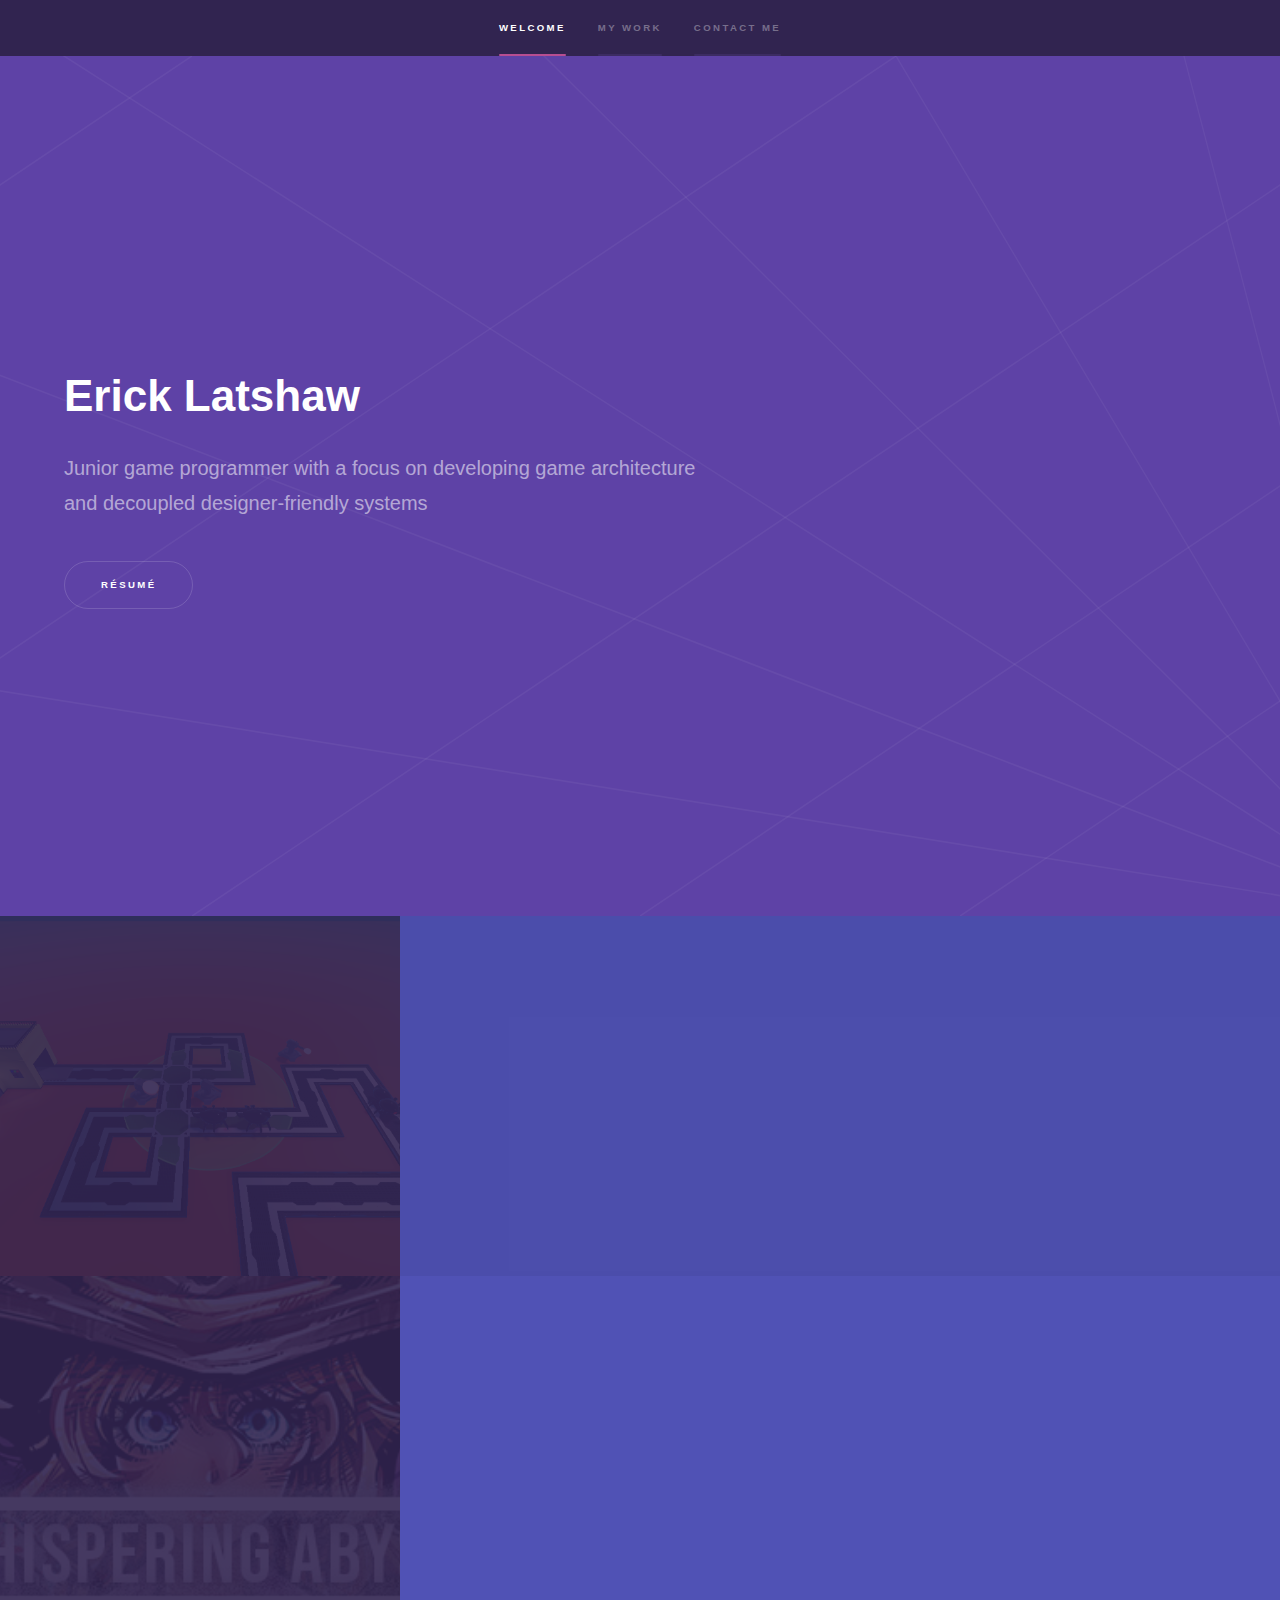
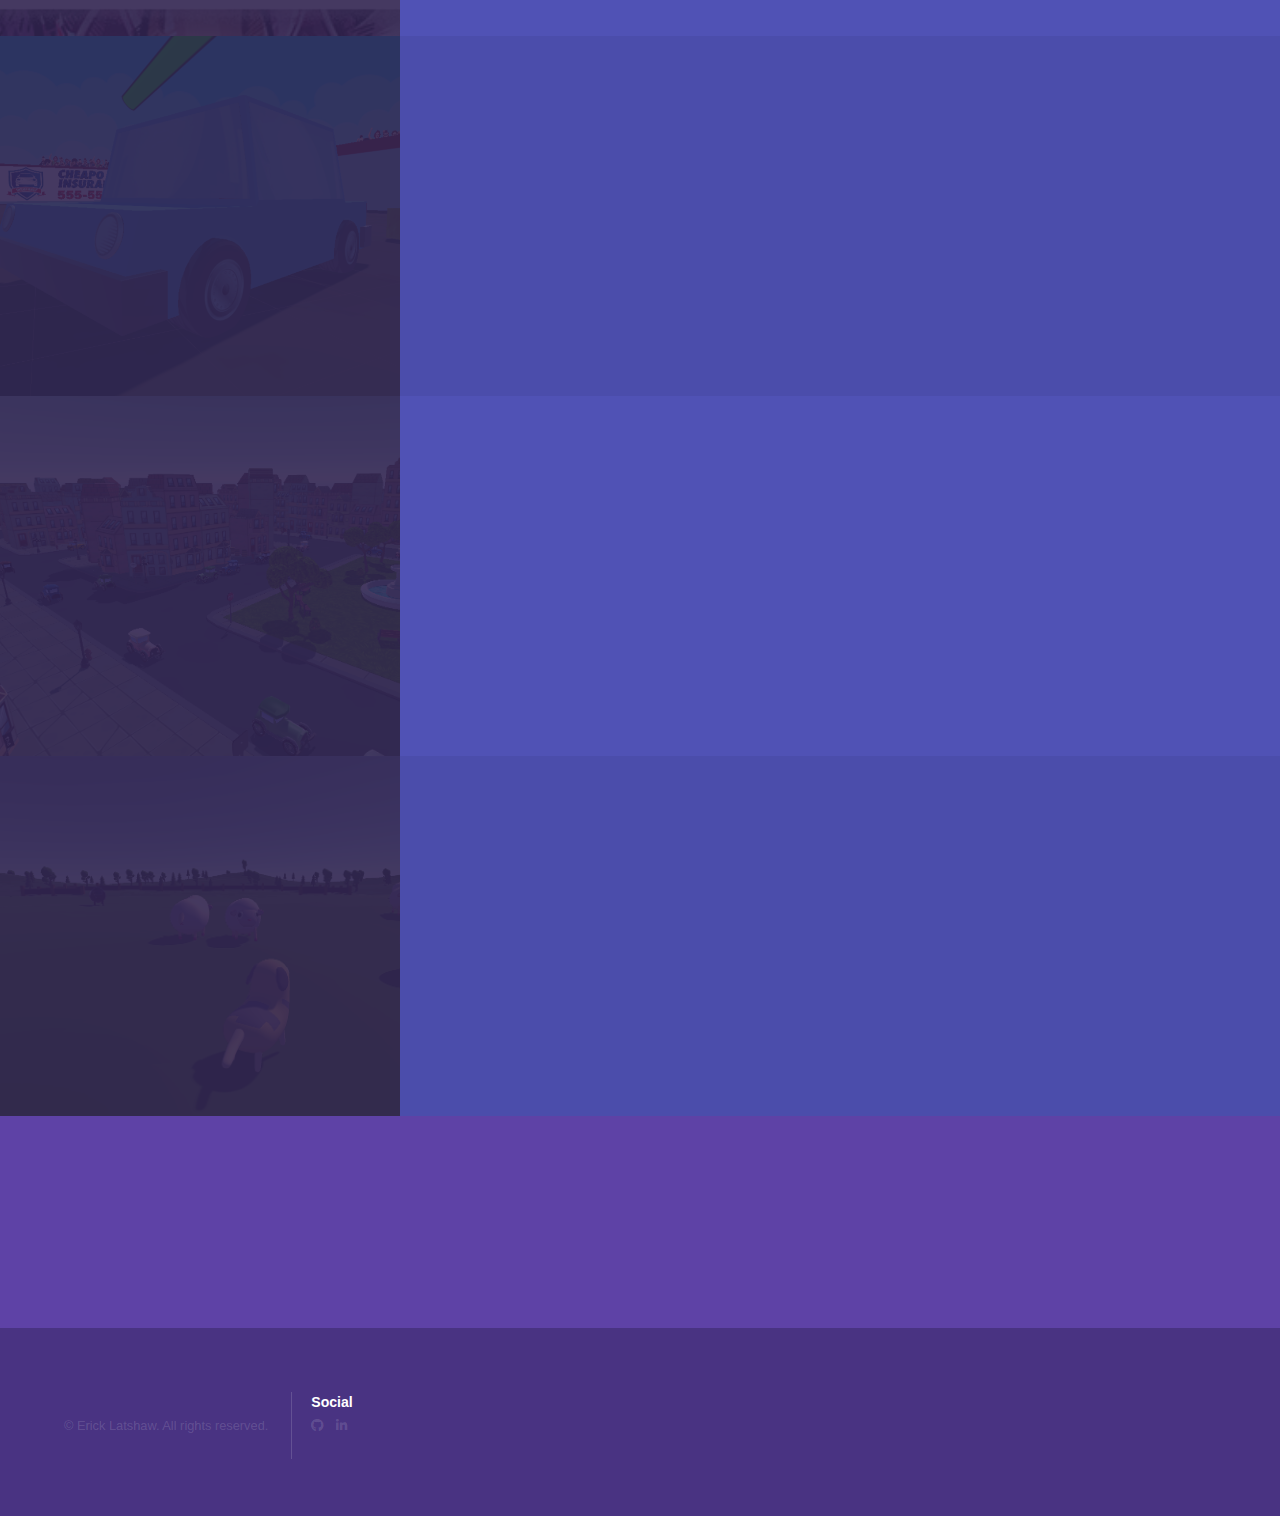
==== commit cae8fe17: "Added bug off card" ====
--- a/index.html
+++ b/index.html
@@ -41,6 +41,21 @@
 
 				<!-- One -->
 				<section id="one" class="wrapper style2 spotlights">
+					<section>
+						<a href="bugLearnMore.html" class="image"><img src="images/bug01.png" alt="" data-position="top center" /></a>
+						<div class="content">
+							<div class="inner">
+								<h2>BUG OFF</h2>
+								<p>
+									BUG OFF is a Tower Defense game I am developing in Godot <a href="https://paulharden.net/">Paul Harden's</a> help with the 3D models. It is anticipated to release on Steam in April 2023.
+								</p>
+								<ul class="actions">
+									<li><a href="bugLearnMore.html" class="button">Learn more</a></li>
+									<li><a href="https://store.steampowered.com/app/2140660/BUG_OFF/" target="_blank" rel="noopener noreferrer" class="button">Download</a></li>
+								</ul>
+							</div>
+						</div>
+					</section>
 					<section>
 						<a href="waLearnMore.html" class="image"><img src="images/wa01.jpg" alt="" data-position="top center" /></a>
 						<div class="content">
@@ -90,20 +105,20 @@
 						</div>
 					</section>
 					<!--<section>
-			<a href="spookerLearnMore.html" class="image"><img src="images/spooker01.png" alt="" data-position="25% 25%" /></a>
-			<div class="content">
-				<div class="inner">
-					<h2>Spooker</h2>
-					<p>Spooker was developed during a Halloween-themed game jam hosted by Marist College in October 2020. It is a game
-						where you play as a ghost about scaring the candy out of children by avoiding their line of sight.</p>
-					<ul class="actions">
-						<li><a href="spookerLearnMore.html" class="button">Learn more</a></li>
-						<li><a href="https://ericklatshaw.itch.io/spooker" target="_blank" rel="noopener noreferrer" class="button">Download</a></li>
-						<li><a href="https://github.com/EmmyGames/Spooker" target="_blank" rel="noopener noreferrer" class="button">Github</a></li>
-					</ul>
-				</div>
-			</div>
-		</section>-->
+						<a href="spookerLearnMore.html" class="image"><img src="images/spooker01.png" alt="" data-position="25% 25%" /></a>
+						<div class="content">
+							<div class="inner">
+								<h2>Spooker</h2>
+								<p>Spooker was developed during a Halloween-themed game jam hosted by Marist College in October 2020. It is a game
+									where you play as a ghost about scaring the candy out of children by avoiding their line of sight.</p>
+								<ul class="actions">
+									<li><a href="spookerLearnMore.html" class="button">Learn more</a></li>
+									<li><a href="https://ericklatshaw.itch.io/spooker" target="_blank" rel="noopener noreferrer" class="button">Download</a></li>
+									<li><a href="https://github.com/EmmyGames/Spooker" target="_blank" rel="noopener noreferrer" class="button">Github</a></li>
+								</ul>
+							</div>
+						</div>
+					</section>-->
 					<section>
 						<a href="sheepLearnMore.html" class="image"><img src="images/sheep01.png" alt="" data-position="25% 25%" /></a>
 						<div class="content">
@@ -121,7 +136,7 @@
 							</div>
 						</div>
 					</section>
-					<section>
+					<!--<section>
 						<a href="colorLearnMore.html" class="image"><img src="images/color01.png" alt="" data-position="25% 25%" /></a>
 						<div class="content">
 							<div class="inner">
@@ -138,7 +153,7 @@
 								</ul>
 							</div>
 						</div>
-					</section>
+					</section>-->
 				</section>
 
 				<!-- Contact -->
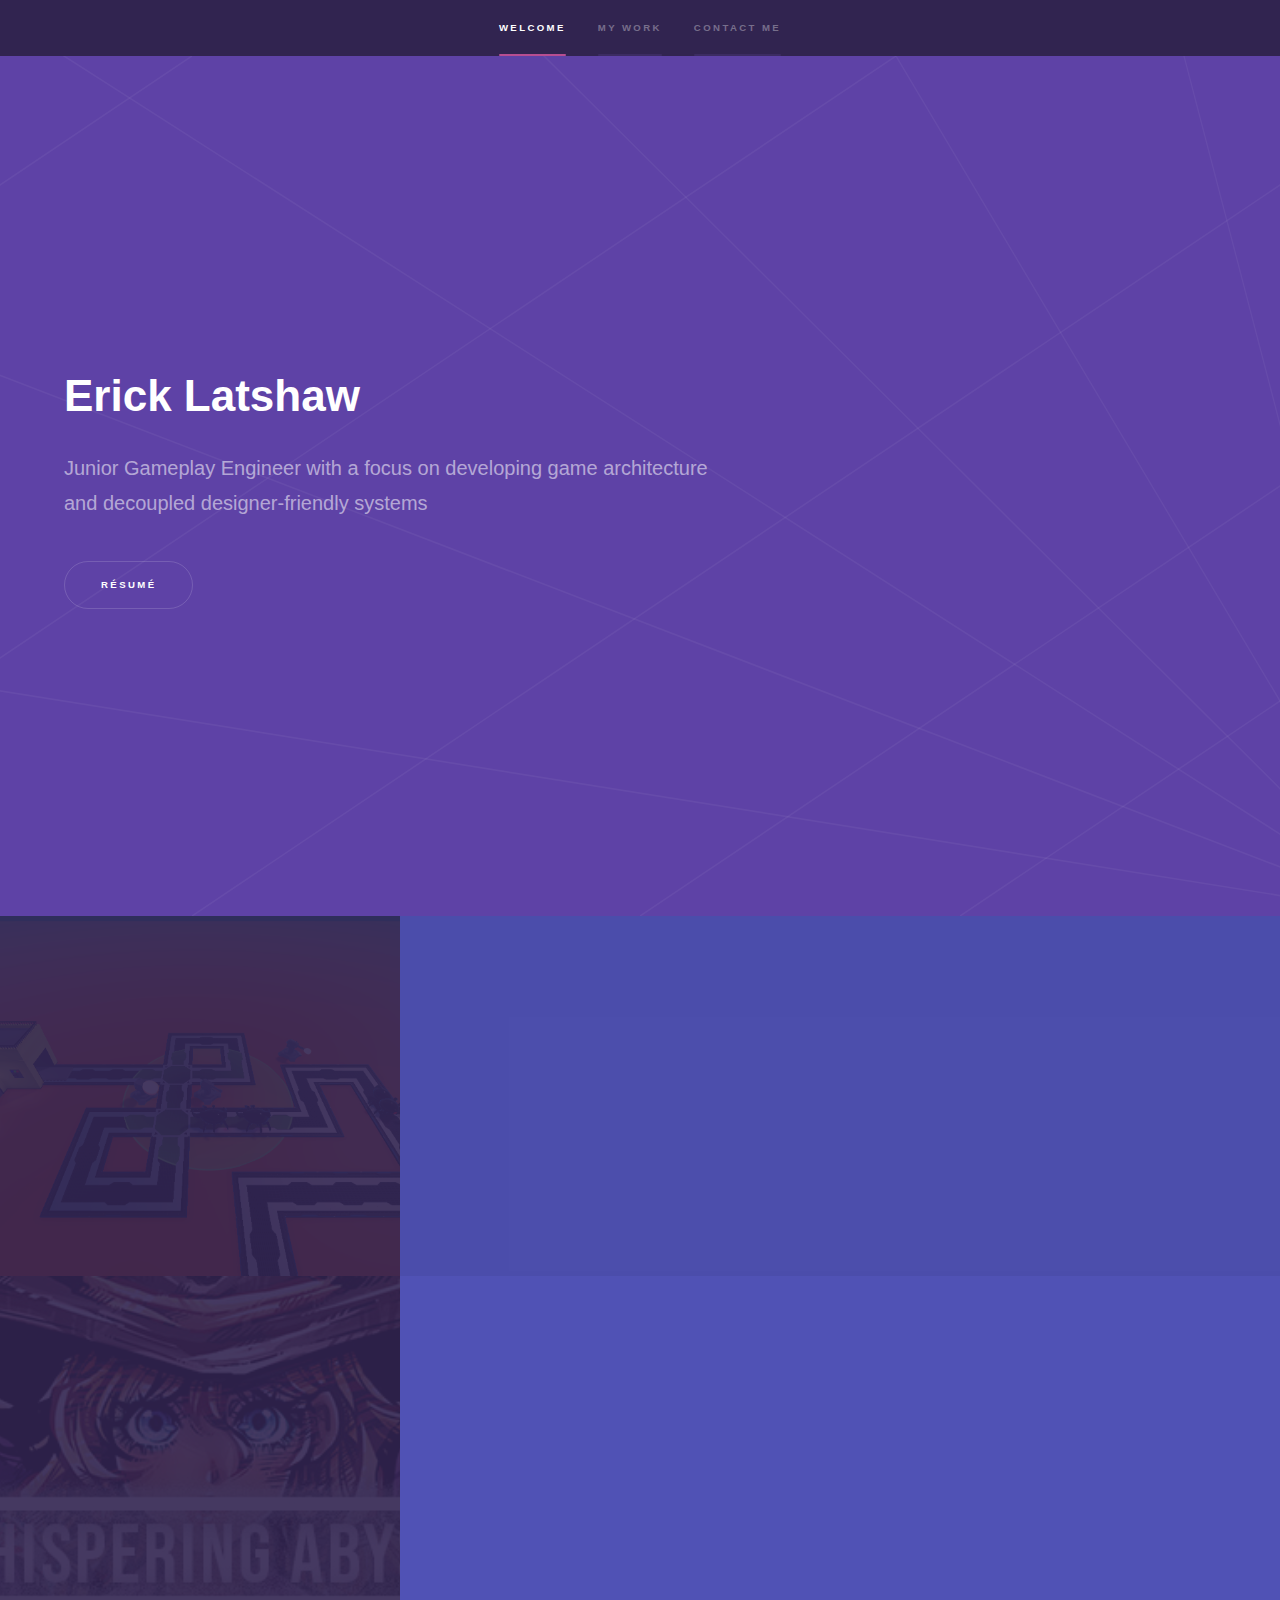
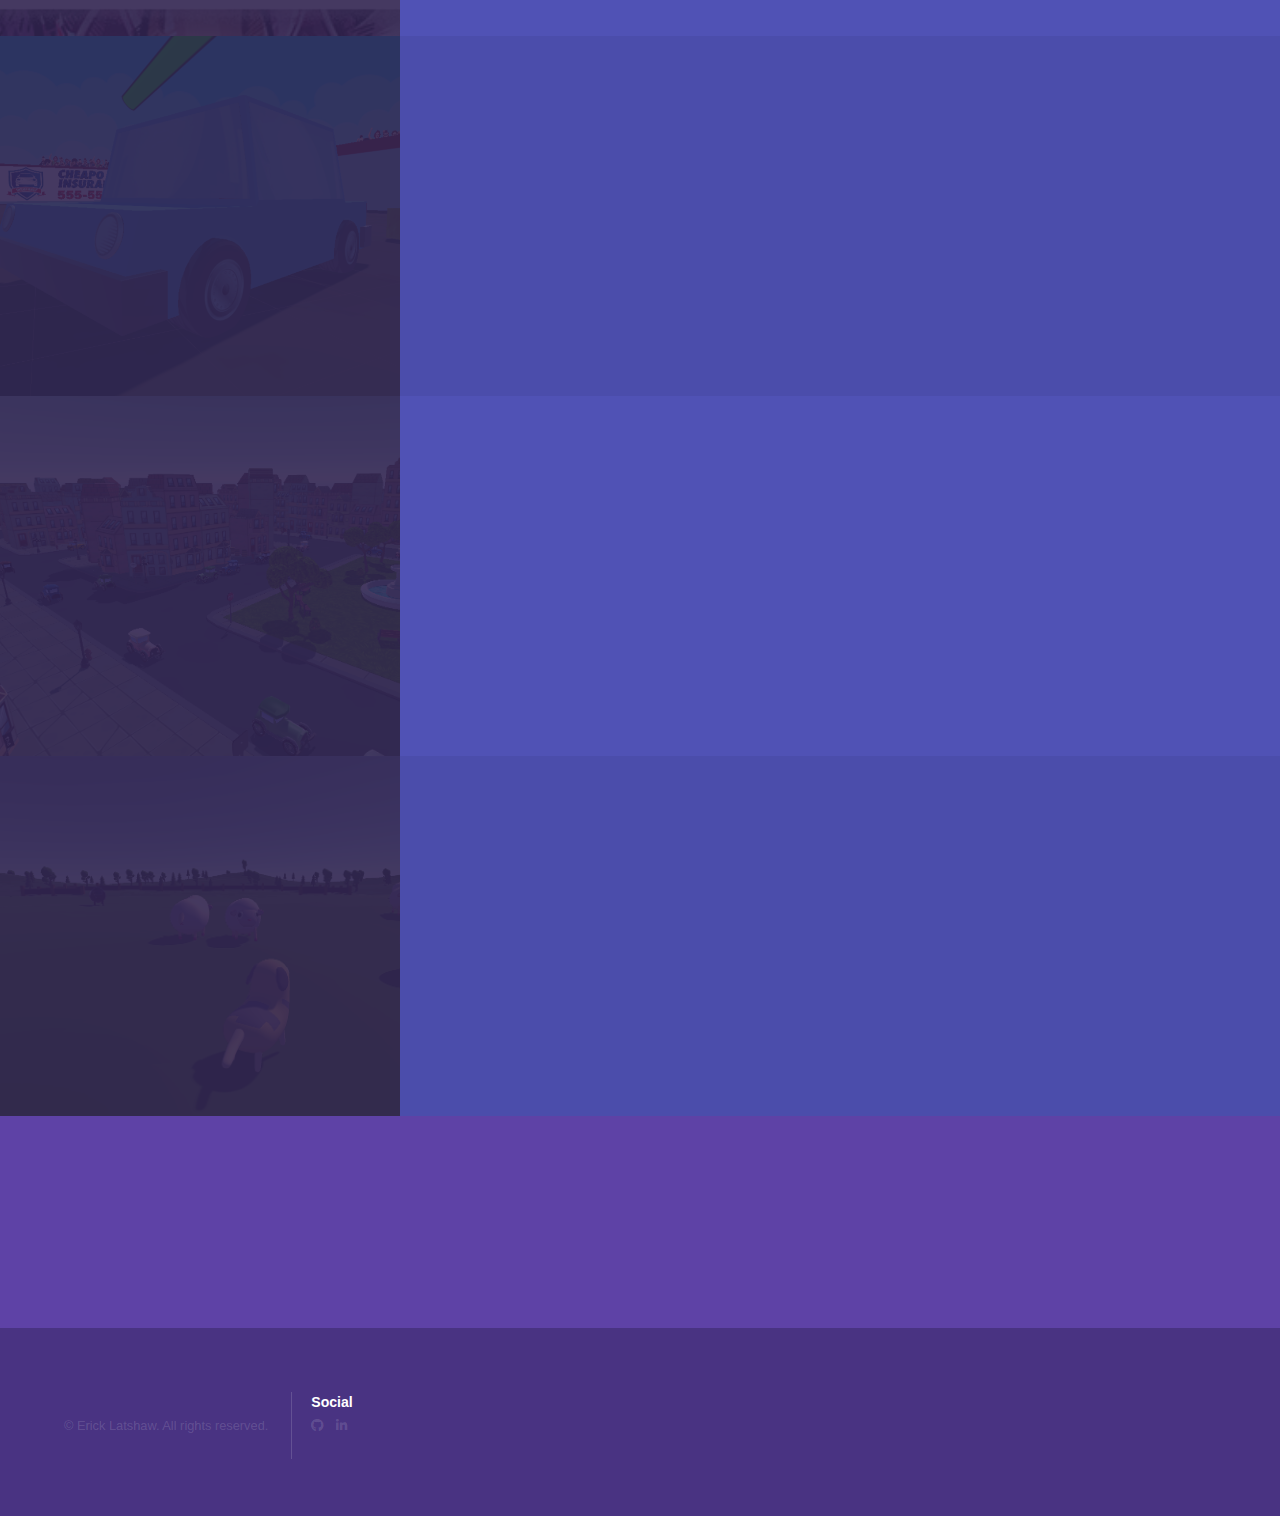
==== commit e8f0a125: "updated resume and fixed some information" ====
--- a/index.html
+++ b/index.html
@@ -30,11 +30,11 @@
 					<div class="inner">
 						<h1>Erick Latshaw</h1>
 						<p>
-							Junior game programmer with a focus on developing game architecture<br />
+							Junior Gameplay Engineer with a focus on developing game architecture<br />
 							and decoupled designer-friendly systems
 						</p>
 						<ul class="actions">
-							<li><a href="resume.pdf" target="_blank" rel="noopener noreferrer" class="button scrolly">Résumé</a></li>
+							<li><a href="ErickLatshawResume.pdf" target="_blank" rel="noopener noreferrer" class="button scrolly">Résumé</a></li>
 						</ul>
 					</div>
 				</section>
@@ -47,11 +47,11 @@
 							<div class="inner">
 								<h2>BUG OFF</h2>
 								<p>
-									BUG OFF is a Tower Defense game I am developing in Godot <a href="https://paulharden.net/">Paul Harden's</a> help with the 3D models. It is anticipated to release on Steam in April 2023.
+									BUG OFF is a Tower Defense prototype I developed in Godot with <a href="https://paulharden.net/">Paul Harden's</a> help with the 3D models.
 								</p>
 								<ul class="actions">
 									<li><a href="bugLearnMore.html" class="button">Learn more</a></li>
-									<li><a href="https://store.steampowered.com/app/2140660/BUG_OFF/" target="_blank" rel="noopener noreferrer" class="button">Download</a></li>
+									<li><a href="https://github.com/EmmyGames/TowerDefense" target="_blank" rel="noopener noreferrer" class="button">Steam (TBA)</a></li>
 								</ul>
 							</div>
 						</div>
@@ -67,7 +67,7 @@
 								</p>
 								<ul class="actions">
 									<li><a href="waLearnMore.html" class="button">Learn more</a></li>
-									<li><a href="https://store.steampowered.com/app/2080930/Whispering_Abyss/" target="_blank" rel="noopener noreferrer" class="button">Download</a></li>
+									<li><a href="https://store.steampowered.com/app/2080930/Whispering_Abyss/" target="_blank" rel="noopener noreferrer" class="button">Steam</a></li>
 								</ul>
 							</div>
 						</div>
@@ -83,7 +83,7 @@
 								</p>
 								<ul class="actions">
 									<li><a href="derpyLearnMore.html" class="button">Learn more</a></li>
-									<li><a href="https://thephard.itch.io/derpy-derby" target="_blank" rel="noopener noreferrer" class="button">Download</a></li>
+									<li><a href="https://thephard.itch.io/derpy-derby" target="_blank" rel="noopener noreferrer" class="button">Itch</a></li>
 								</ul>
 							</div>
 						</div>
@@ -99,7 +99,8 @@
 								</p>
 								<ul class="actions">
 									<li><a href="heavenlyLearnMore.html" class="button">Learn more</a></li>
-									<li><a href="https://thephard.itch.io/heavenly-sin" target="_blank" rel="noopener noreferrer" class="button">Download</a></li>
+									<li><a href="https://thephard.itch.io/heavenly-sin" target="_blank" rel="noopener noreferrer" class="button">Itch</a></li>
+									<li><a href="https://github.com/EmmyGames/Heavenly-Sin" target="_blank" rel="noopener noreferrer" class="button">Github</a></li>
 								</ul>
 							</div>
 						</div>
@@ -130,7 +131,7 @@
 								</p>
 								<ul class="actions">
 									<li><a href="sheepLearnMore.html" class="button">Learn more</a></li>
-									<li><a href="https://ericklatshaw.itch.io/sheep-herding" target="_blank" rel="noopener noreferrer" class="button">Download</a></li>
+									<li><a href="https://ericklatshaw.itch.io/sheep-herding" target="_blank" rel="noopener noreferrer" class="button">Itch</a></li>
 									<li><a href="https://github.com/EmmyGames/Sheep-Herding-Game" target="_blank" rel="noopener noreferrer" class="button">Github</a></li>
 								</ul>
 							</div>
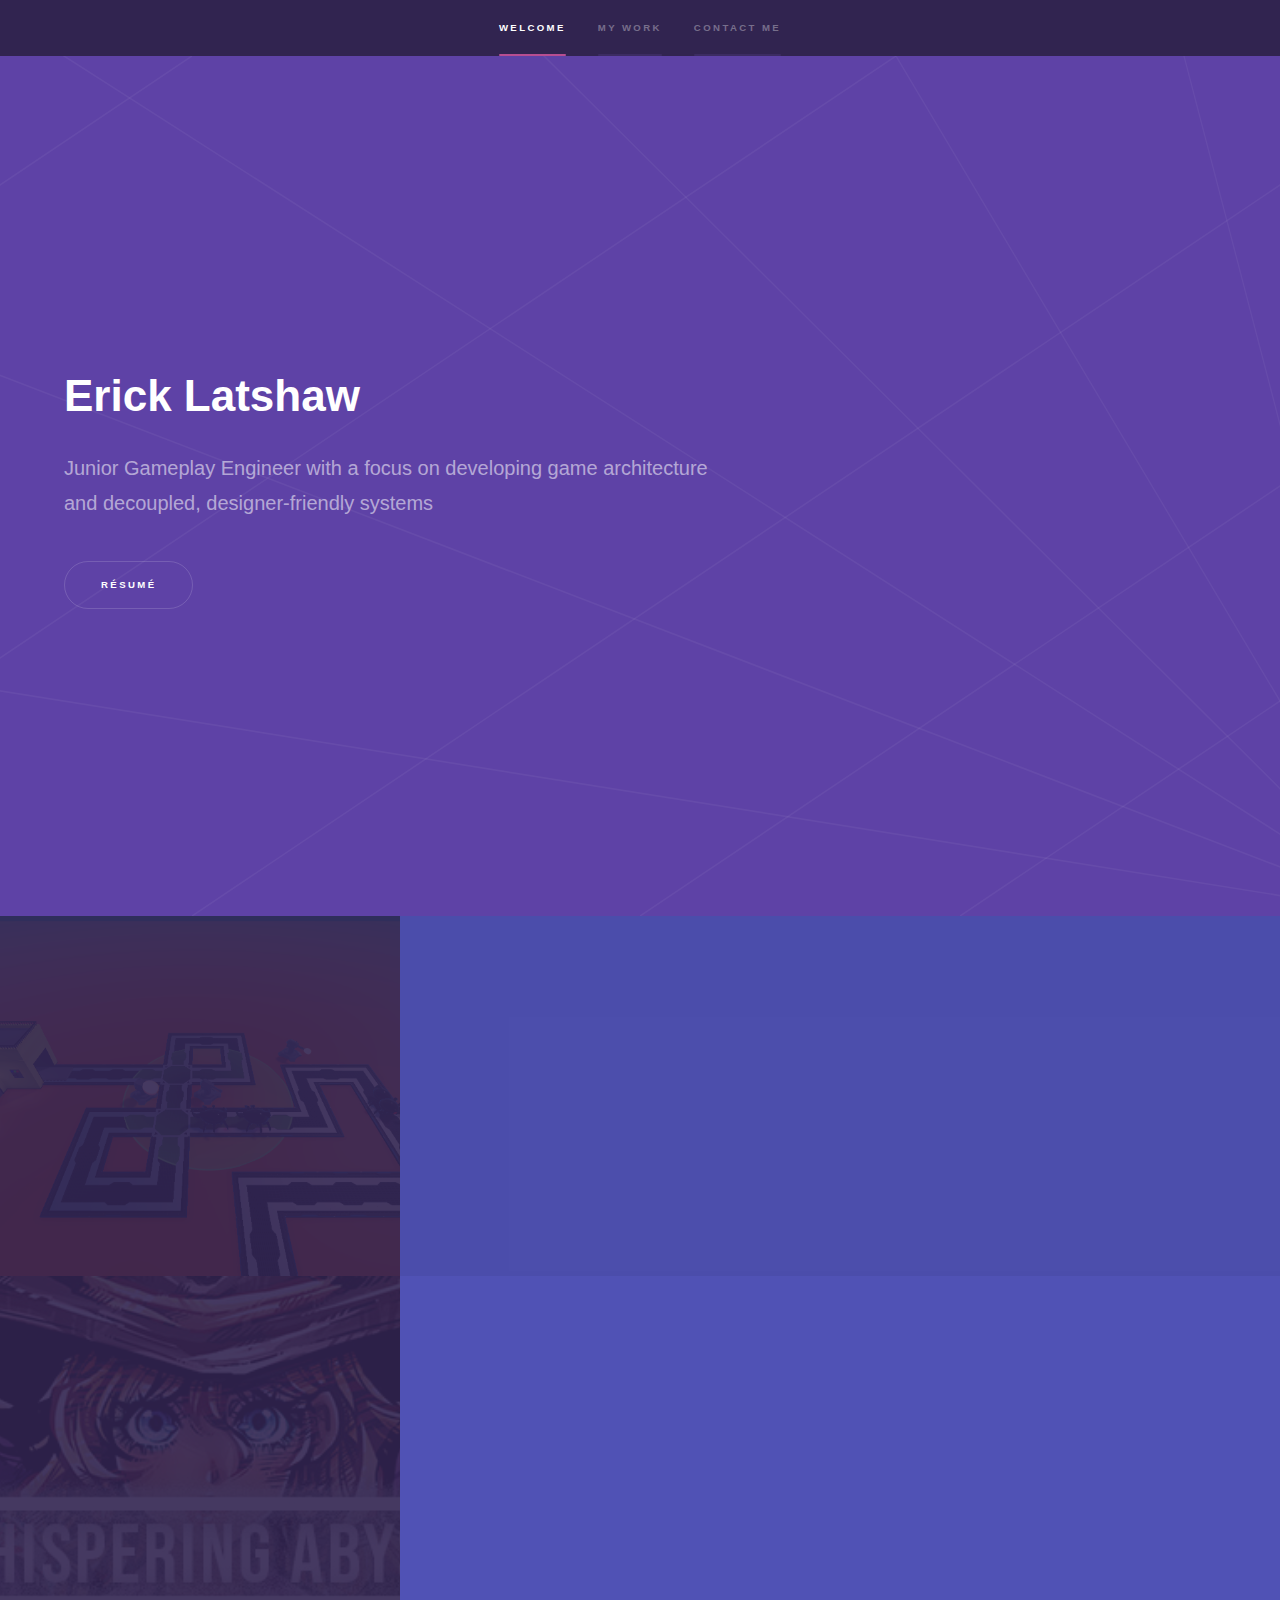
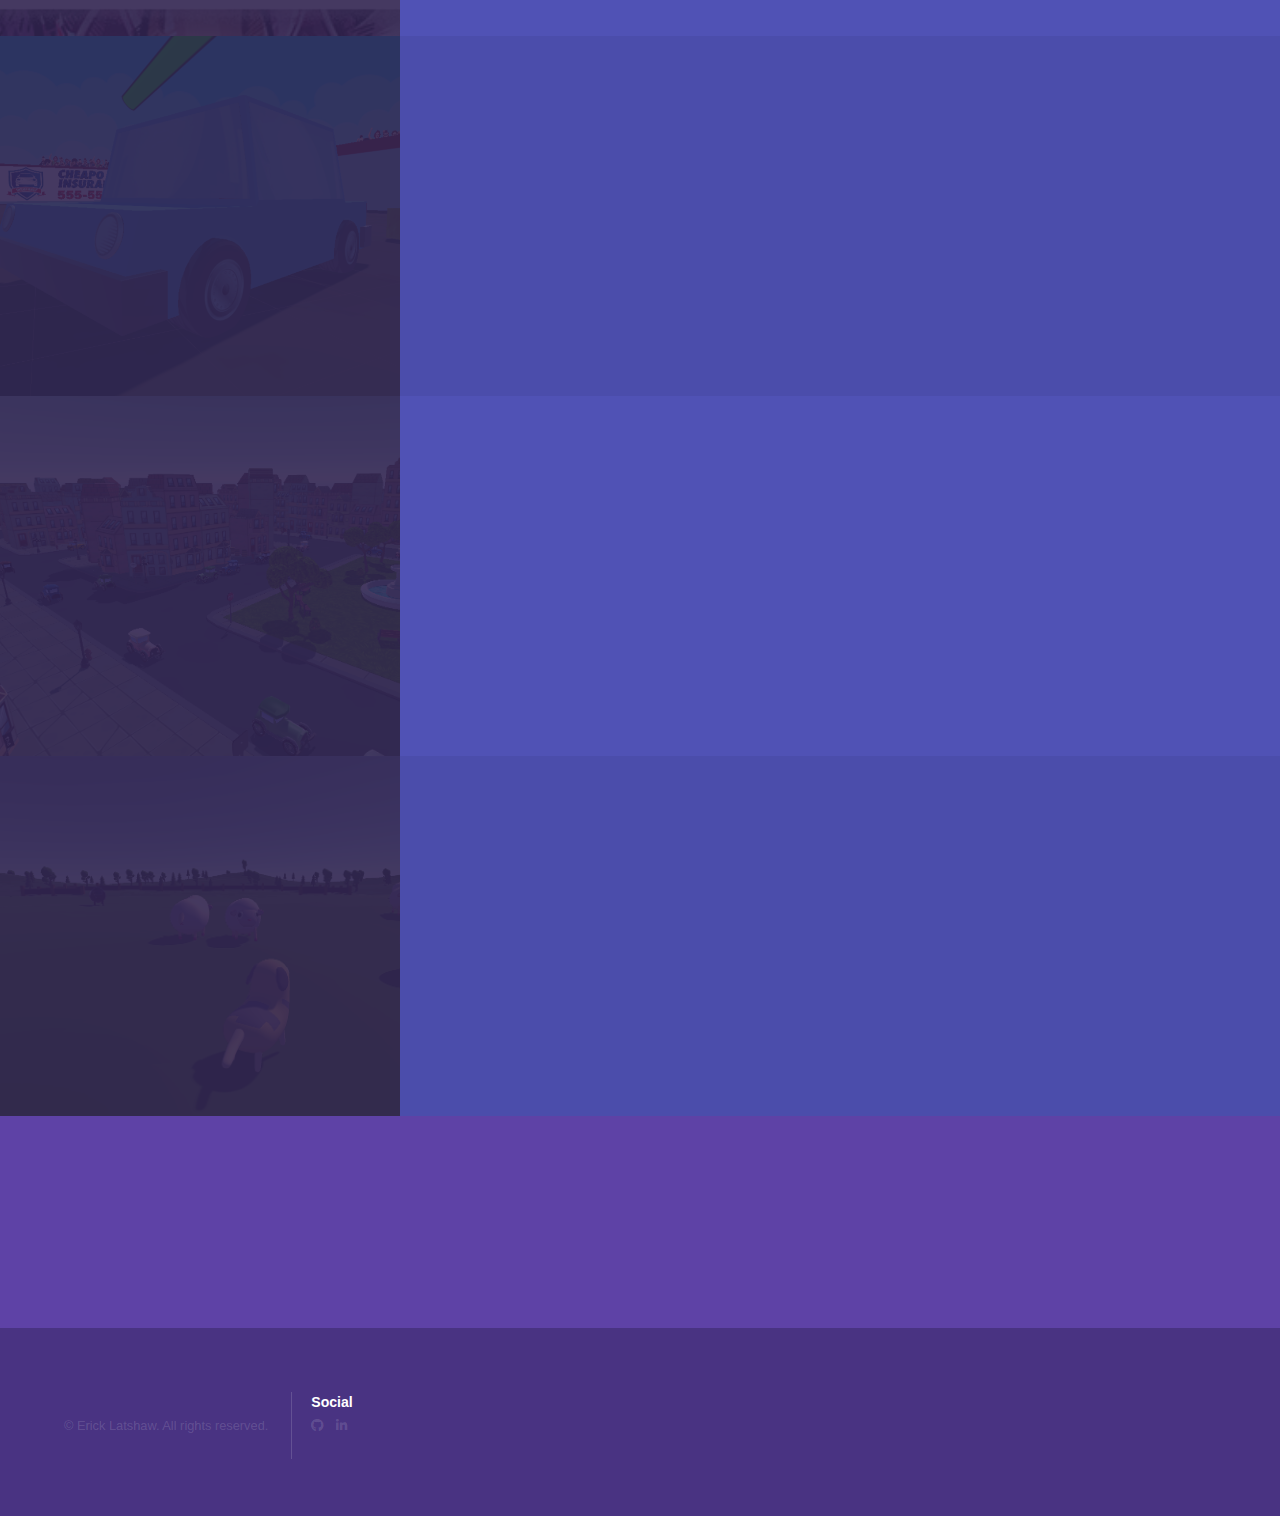
==== commit 5ba0c4ee: "edit to bug off button" ====
--- a/index.html
+++ b/index.html
@@ -31,7 +31,7 @@
 						<h1>Erick Latshaw</h1>
 						<p>
 							Junior Gameplay Engineer with a focus on developing game architecture<br />
-							and decoupled designer-friendly systems
+							and decoupled, designer-friendly systems
 						</p>
 						<ul class="actions">
 							<li><a href="ErickLatshawResume.pdf" target="_blank" rel="noopener noreferrer" class="button scrolly">Résumé</a></li>
@@ -47,11 +47,11 @@
 							<div class="inner">
 								<h2>BUG OFF</h2>
 								<p>
-									BUG OFF is a Tower Defense prototype I developed in Godot with <a href="https://paulharden.net/">Paul Harden's</a> help with the 3D models.
+									BUG OFF is a Tower Defense prototype I developed in Godot. <a href="https://paulharden.net/">Paul Harden</a> is responsible for making the 3D models.
 								</p>
 								<ul class="actions">
 									<li><a href="bugLearnMore.html" class="button">Learn more</a></li>
-									<li><a href="https://github.com/EmmyGames/TowerDefense" target="_blank" rel="noopener noreferrer" class="button">Steam (TBA)</a></li>
+									<li><a href="https://github.com/EmmyGames/TowerDefense" target="_blank" rel="noopener noreferrer" class="button">Github</a></li>
 								</ul>
 							</div>
 						</div>
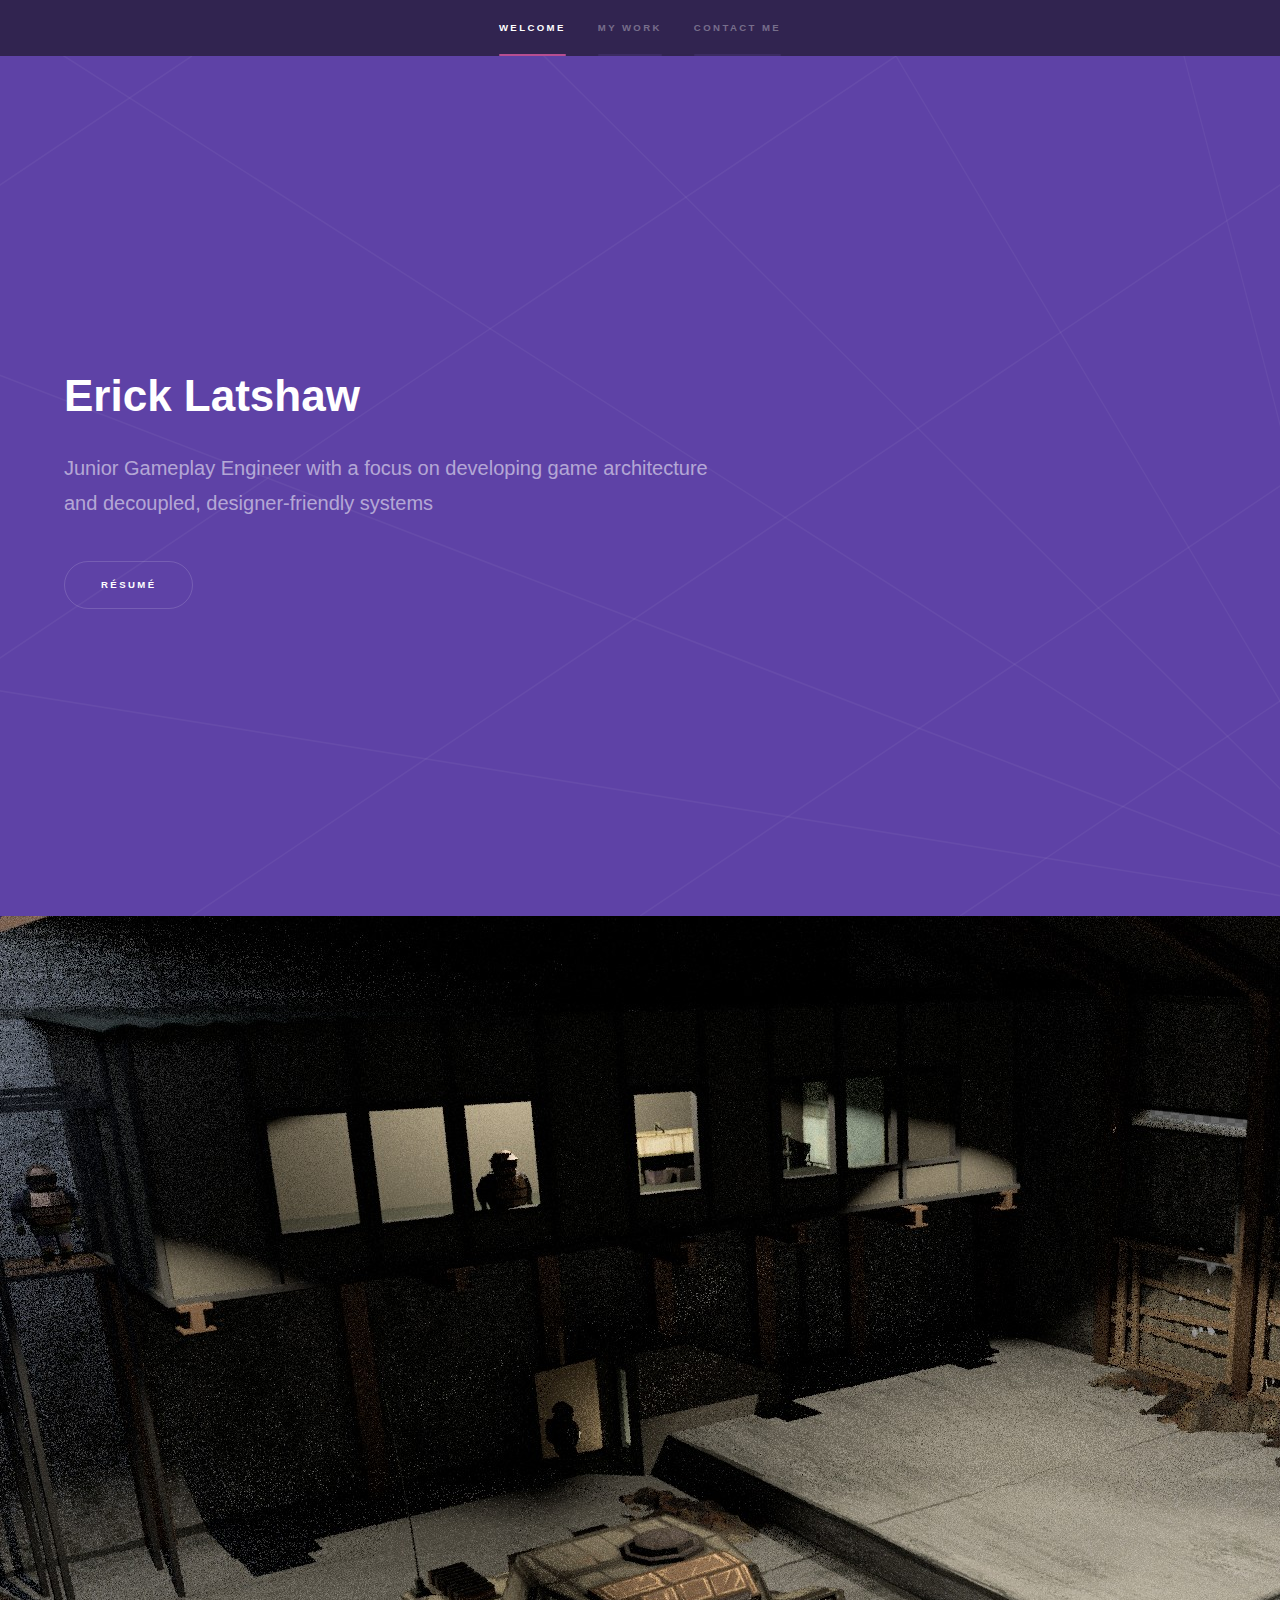
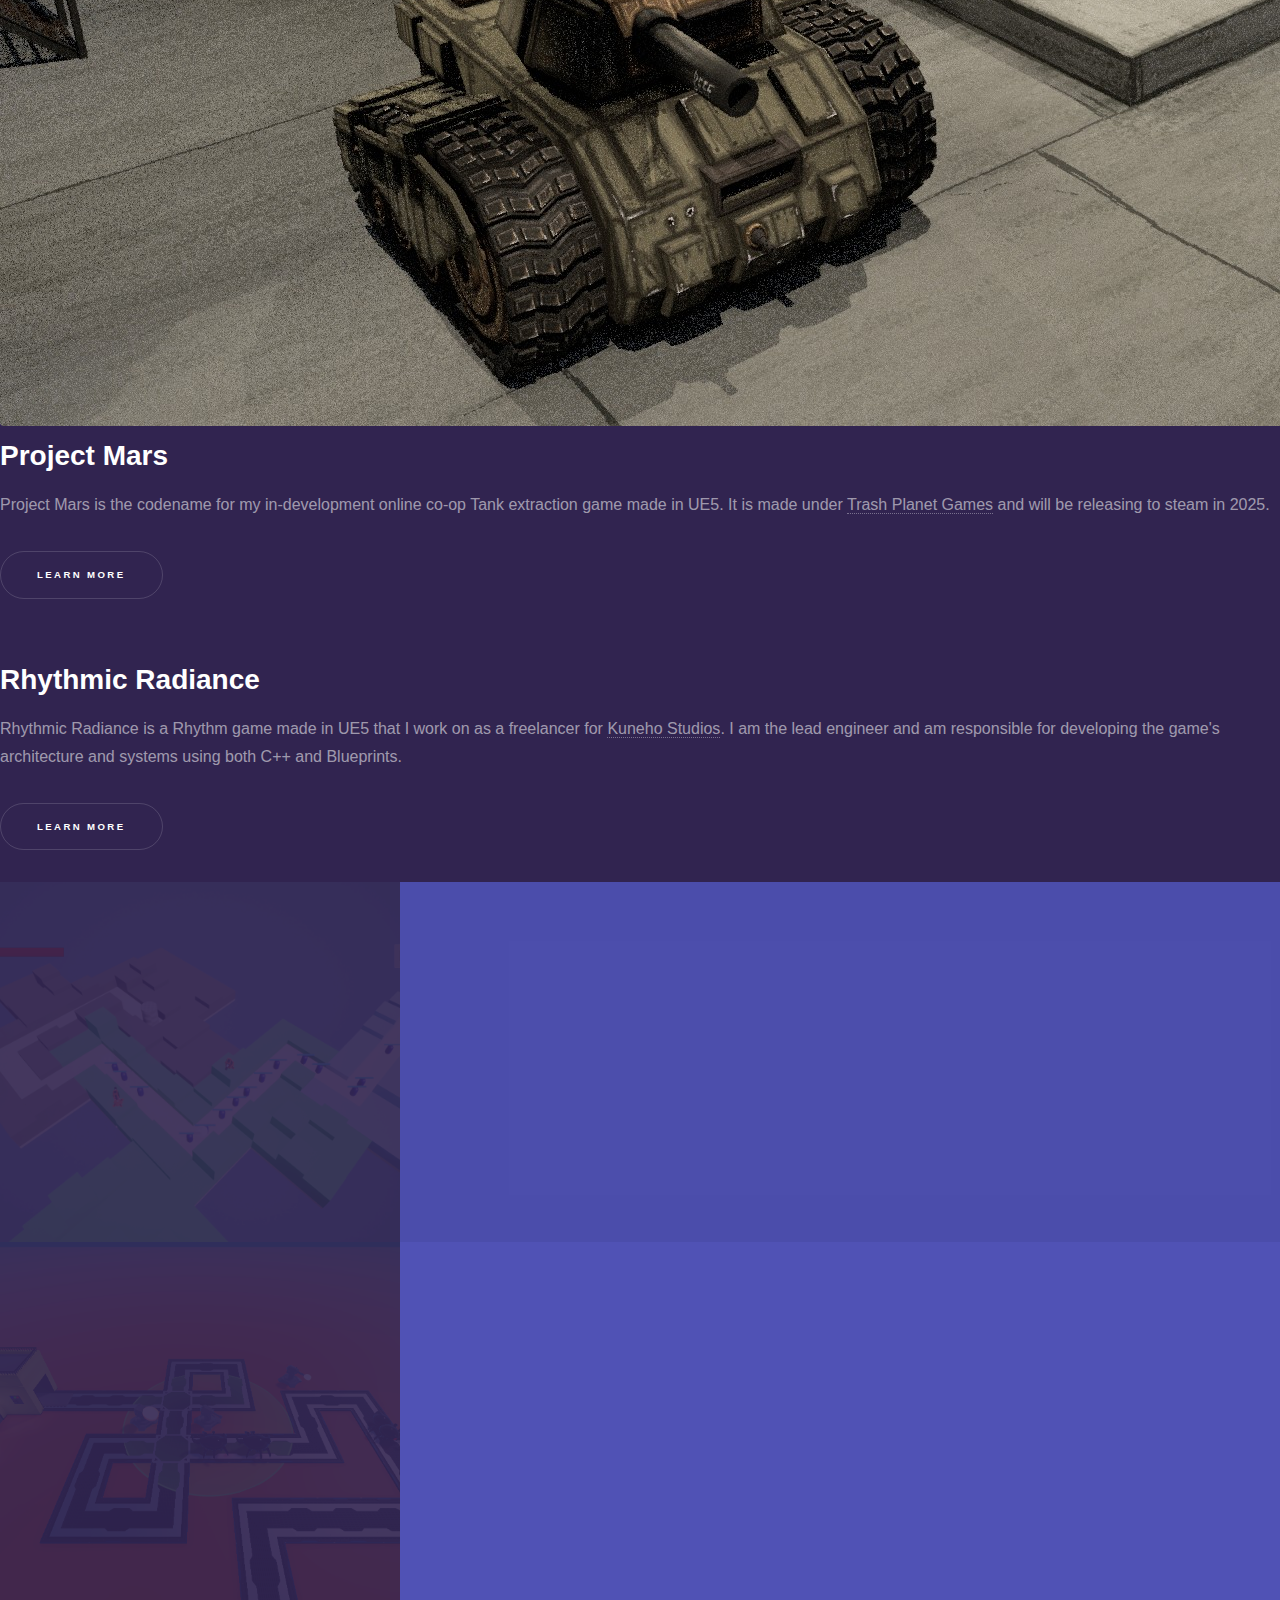
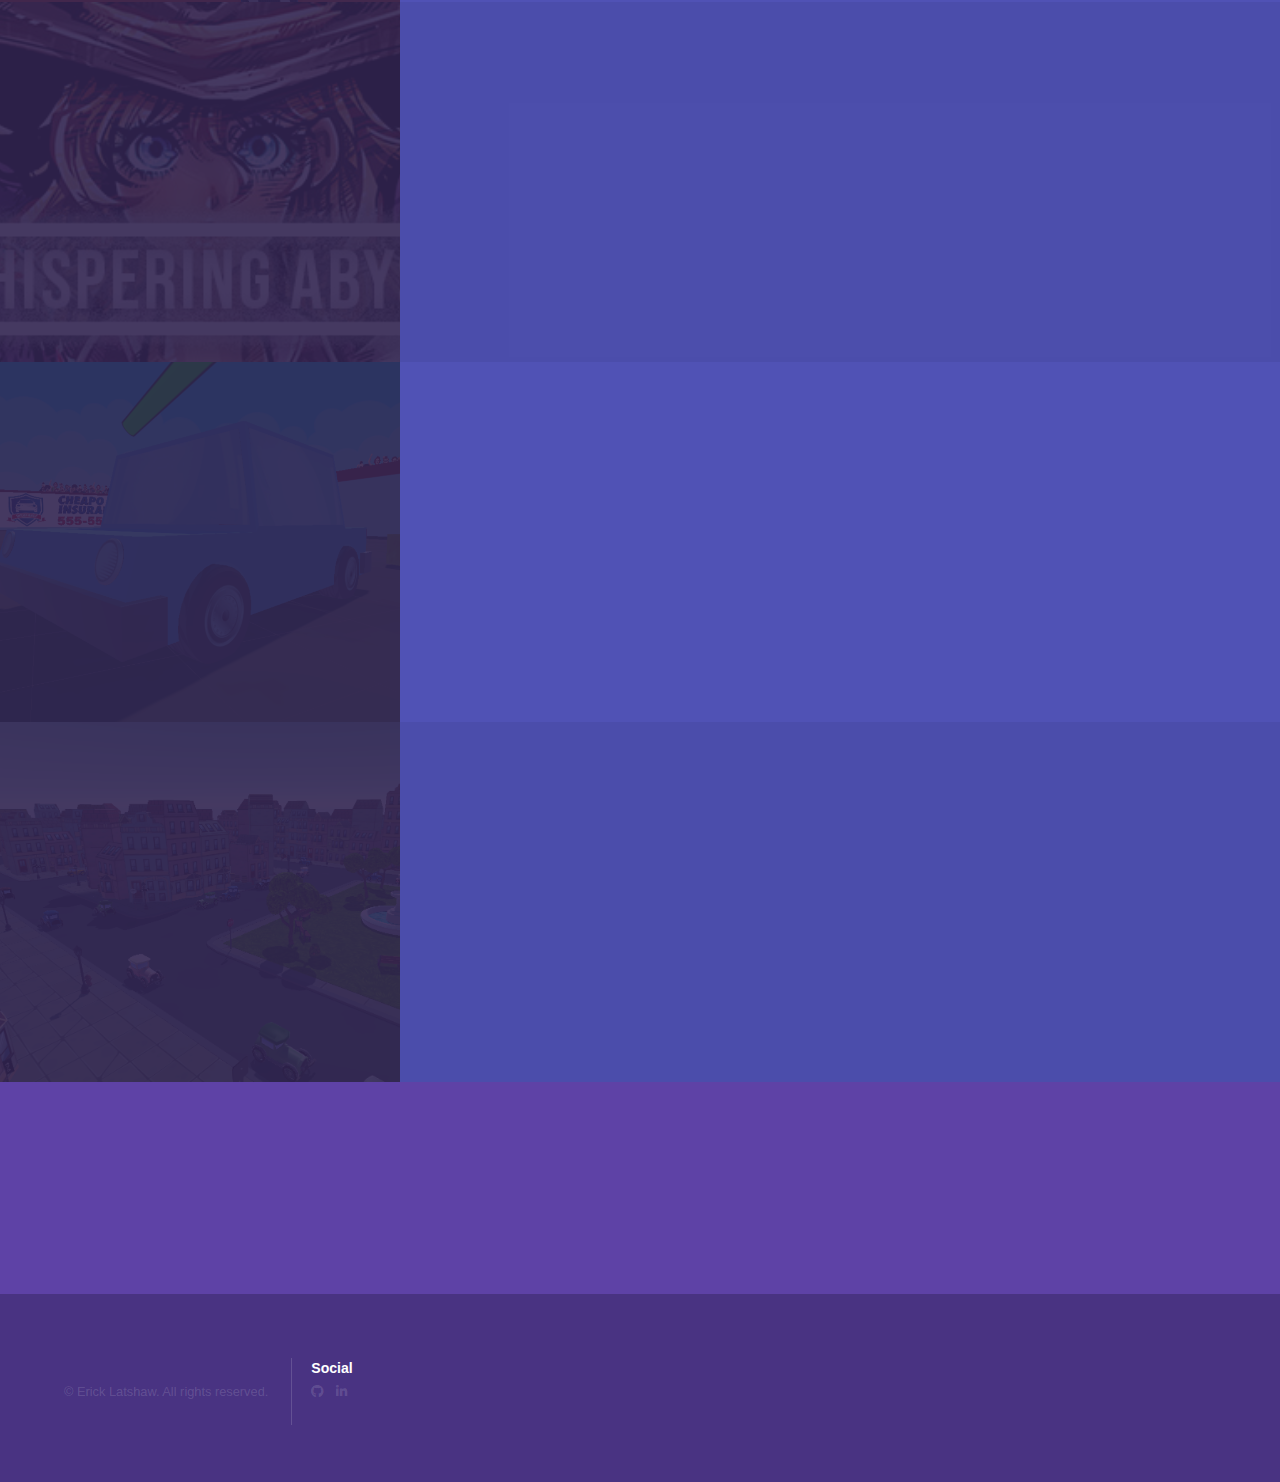
==== commit 62b8e019: "Added towercg and project mars" ====
--- a/index.html
+++ b/index.html
@@ -40,7 +40,52 @@
 				</section>
 
 				<!-- One -->
+				<section>
+					<a href="tankLearnMore.html" class="image"><img src="images/tank01.png" alt="" data-position="top center" /></a>
+					<div class="content">
+						<div class="inner">
+							<h2>Project Mars</h2>
+							<p>
+								Project Mars is the codename for my in-development online co-op Tank extraction game made in UE5. It is made under <a href="https://trashplanetgames.wordpress.com/">Trash Planet Games</a> and will be releasing to steam in 2025.
+							</p>
+							<ul class="actions">
+								<li><a href="tankLearnMore.html" class="button">Learn more</a></li>
+								<!--<li><a href="https://github.com/EmmyGames/TowerDefense" target="_blank" rel="noopener noreferrer" class="button">Github</a></li>-->
+							</ul>
+						</div>
+					</div>
+				</section>
+				<section>
+					<a href="radianceLearnMore.html" class="image"><img src="images/radiance01.png" alt="" data-position="top center" /></a>
+					<div class="content">
+						<div class="inner">
+							<h2>Rhythmic Radiance</h2>
+							<p>
+								Rhythmic Radiance is a Rhythm game made in UE5 that I work on as a freelancer for <a href="https://www.kunehostudios.com/">Kuneho Studios</a>. I am the lead engineer and am responsible for developing the game's architecture and systems using both C++ and Blueprints.
+							</p>
+							<ul class="actions">
+								<li><a href="radianceLearnMore.html" class="button">Learn more</a></li>
+								<!--<li><a href="https://github.com/EmmyGames/TowerDefense" target="_blank" rel="noopener noreferrer" class="button">Github</a></li>-->
+							</ul>
+						</div>
+					</div>
+				</section>
 				<section id="one" class="wrapper style2 spotlights">
+					<section>
+						<a href="towerLearnMore.html" class="image"><img src="images/tower01.png" alt="" data-position="top center" /></a>
+						<div class="content">
+							<div class="inner">
+								<h2>TowerCG</h2>
+								<p>
+									TowerCG is an in-development Roguelike Deckbuilder Tower Defense game being developed in UE5. It is still early in the beginning stages of development, but it will be releasing to Steam after Project Mars (seen above).
+								</p>
+								<ul class="actions">
+									<li><a href="towerLearnMore.html" class="button">Learn more</a></li>
+									<!--<li><a href="https://github.com/EmmyGames/TowerDefense" target="_blank" rel="noopener noreferrer" class="button">Github</a></li>-->
+								</ul>
+							</div>
+						</div>
+					</section>
 					<section>
 						<a href="bugLearnMore.html" class="image"><img src="images/bug01.png" alt="" data-position="top center" /></a>
 						<div class="content">
@@ -62,7 +107,7 @@
 							<div class="inner">
 								<h2>Whispering Abyss</h2>
 								<p>
-									Whispering Abyss was developed as part of a Games Capstone project at Marist college. I served as the Lead Engineer and our group continued
+									Whispering Abyss was developed as part of a Games Capstone project at Marist University. I served as the Lead Engineer and our group continued
 									the project after the semester for an official steam release in October.
 								</p>
 								<ul class="actions">
@@ -120,7 +165,7 @@
 							</div>
 						</div>
 					</section>-->
-					<section>
+					<!--<section>
 						<a href="sheepLearnMore.html" class="image"><img src="images/sheep01.png" alt="" data-position="25% 25%" /></a>
 						<div class="content">
 							<div class="inner">
@@ -136,7 +181,7 @@
 								</ul>
 							</div>
 						</div>
-					</section>
+					</section>-->
 					<!--<section>
 						<a href="colorLearnMore.html" class="image"><img src="images/color01.png" alt="" data-position="25% 25%" /></a>
 						<div class="content">
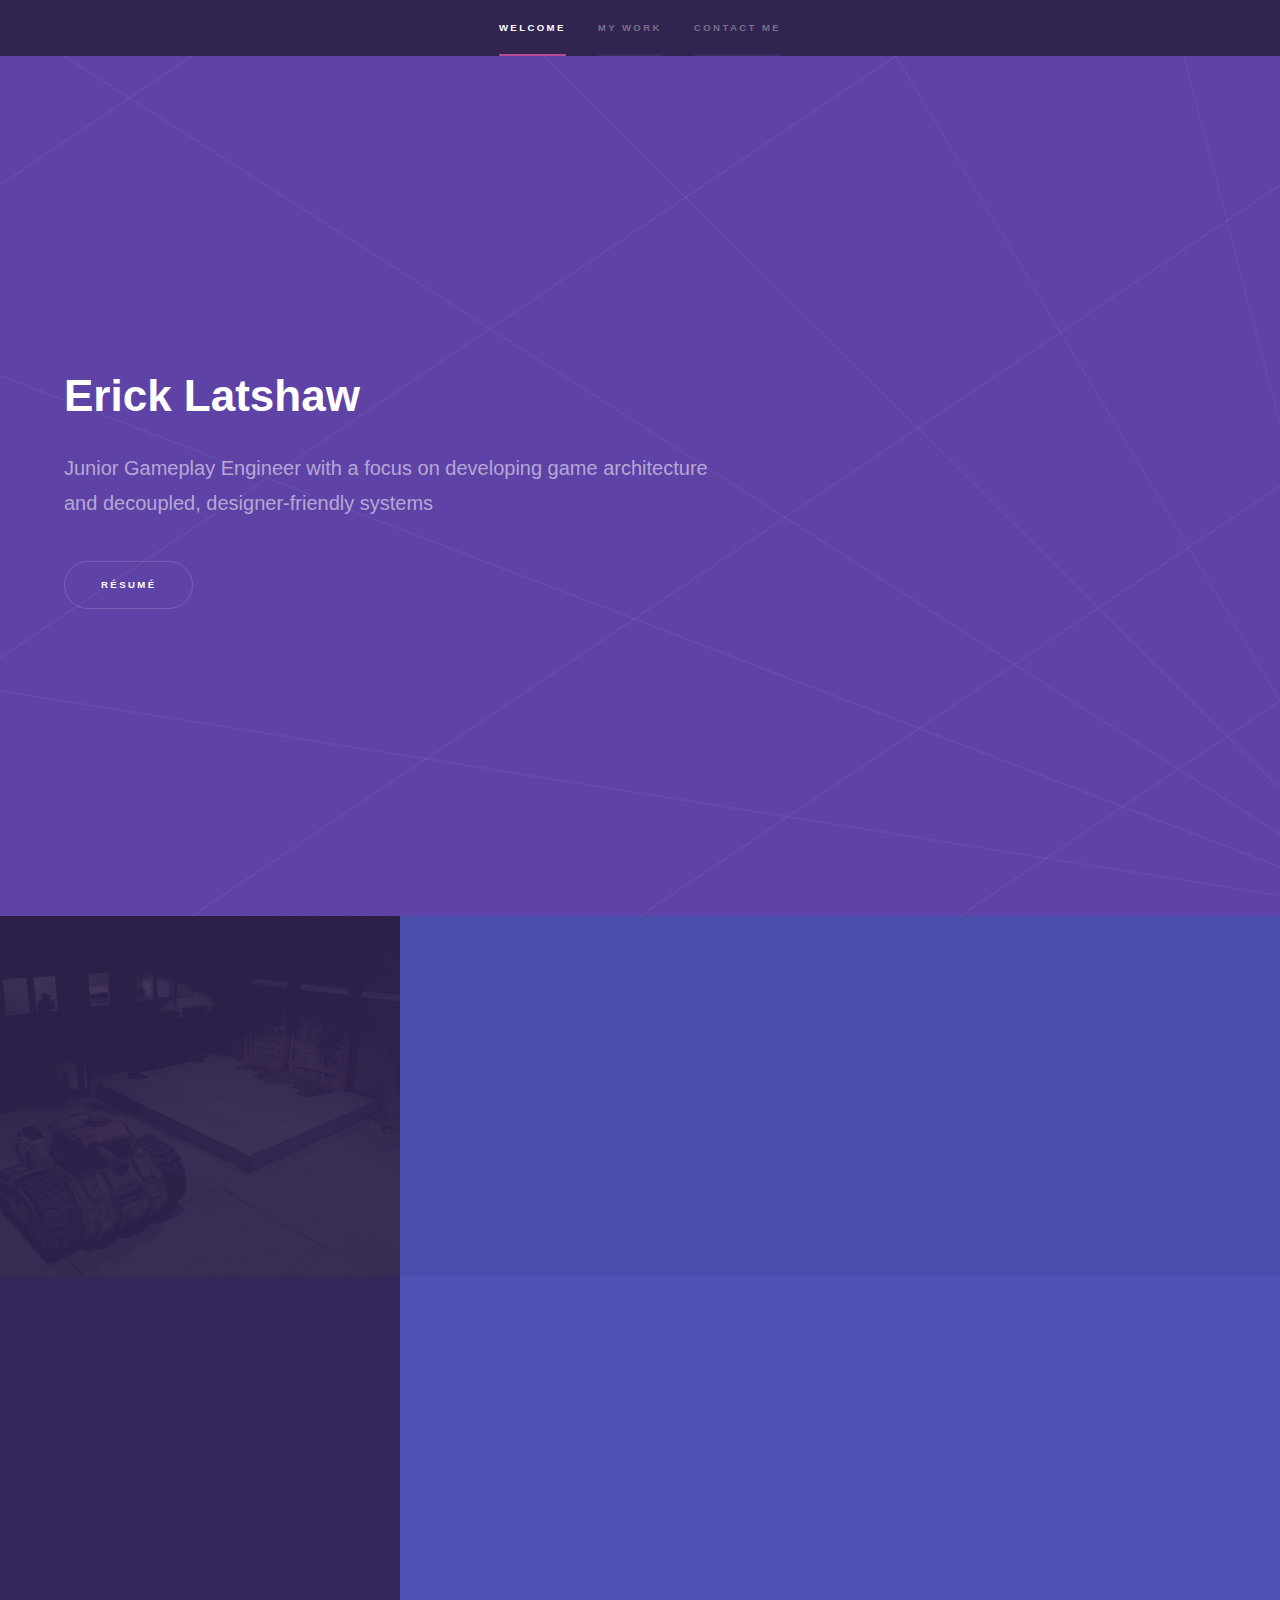
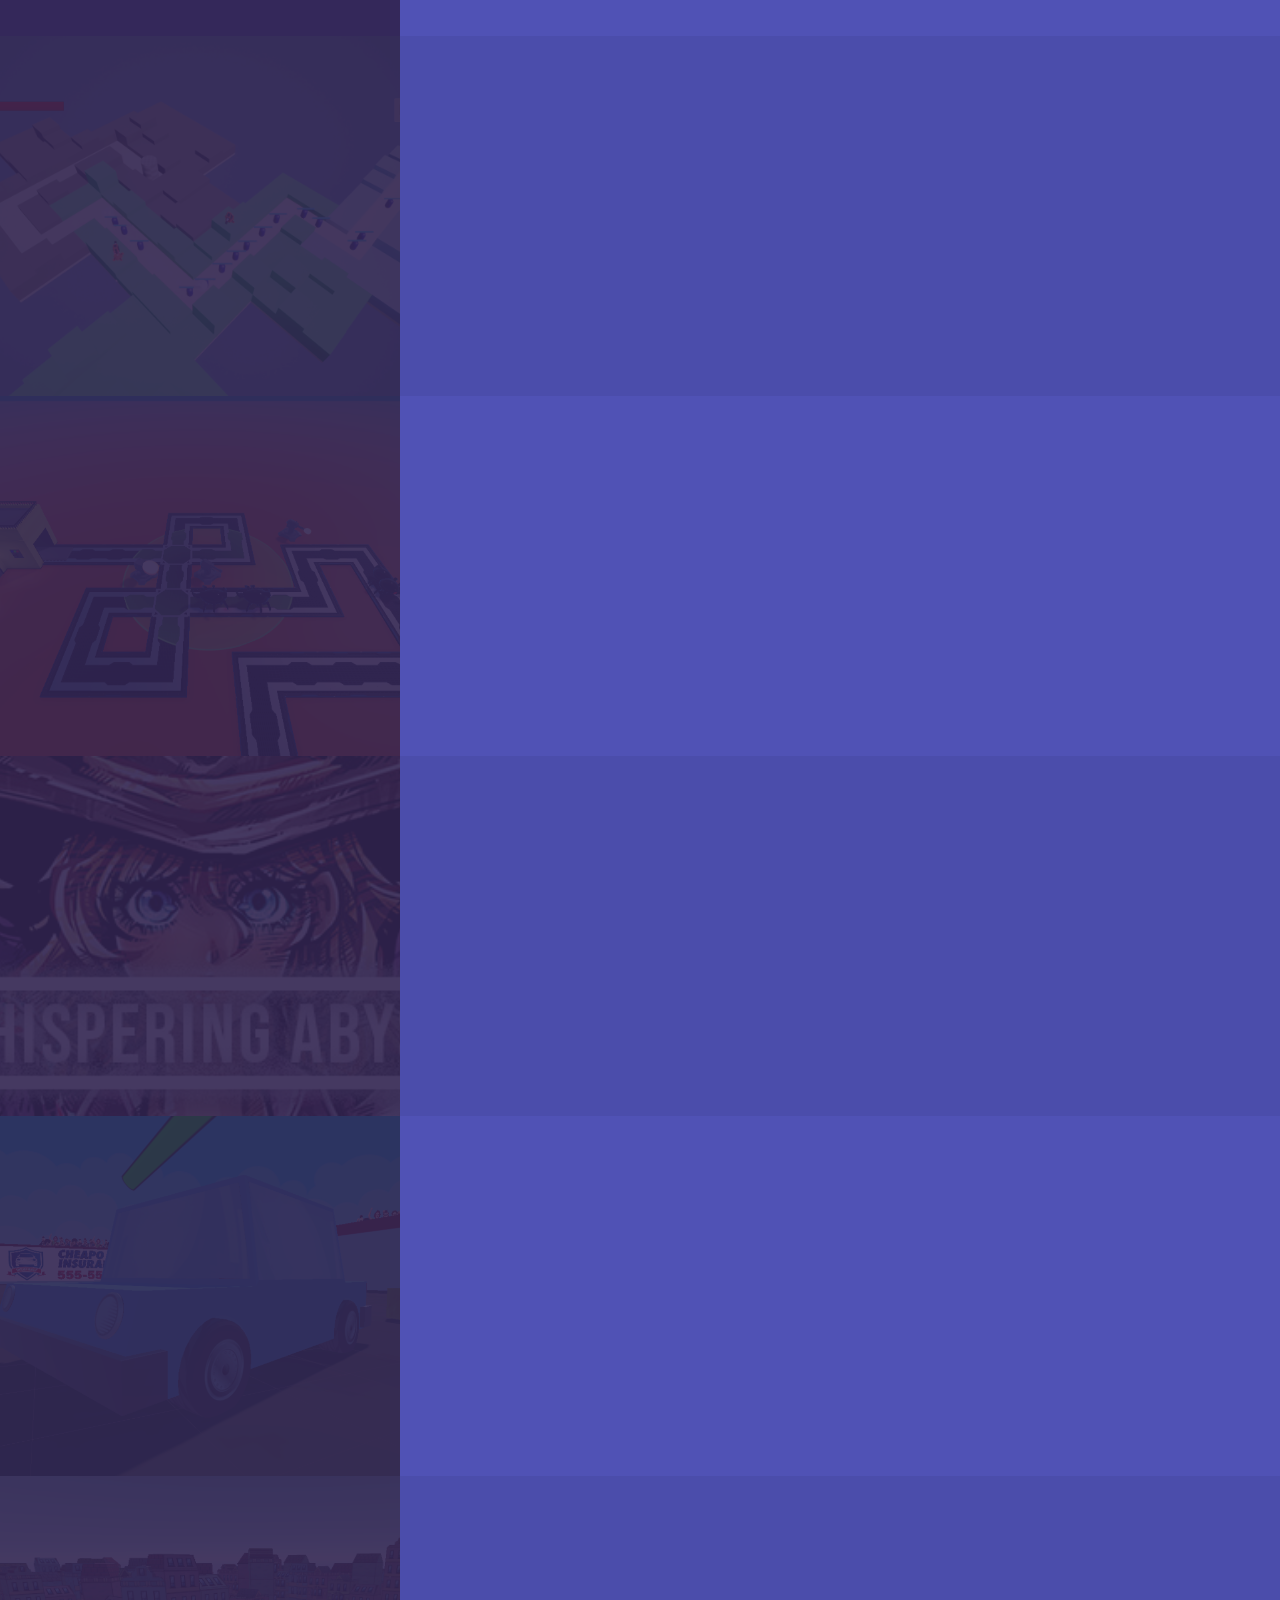
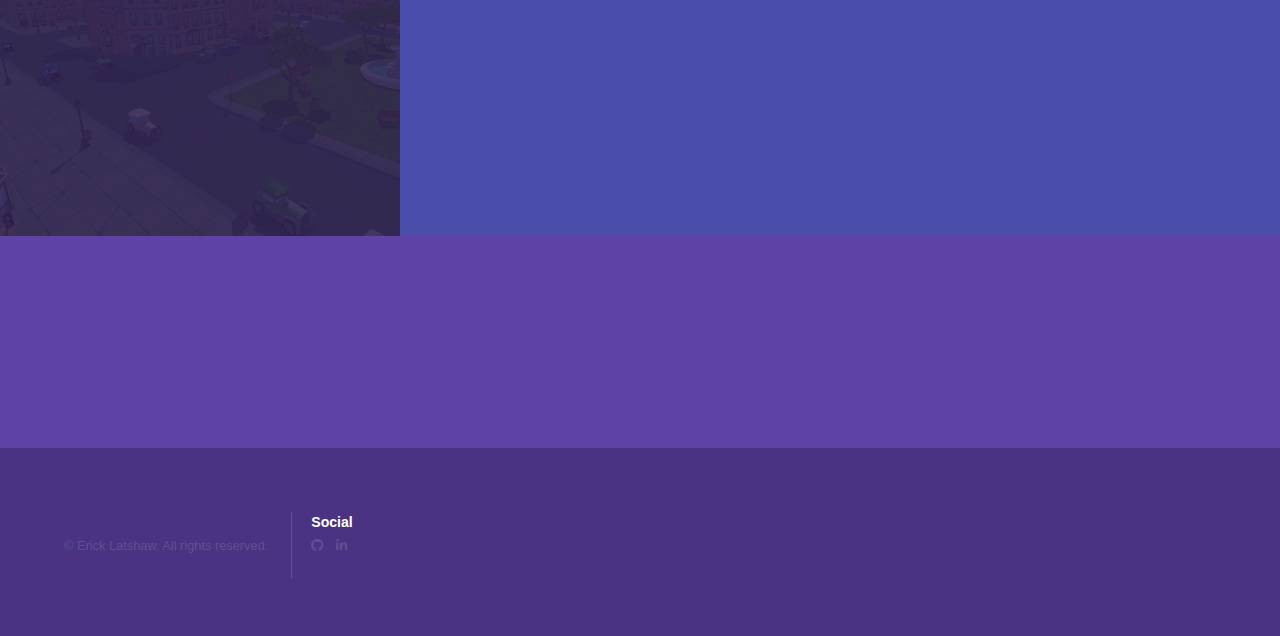
==== commit ef0c3333: "added project radiance page" ====
--- a/index.html
+++ b/index.html
@@ -40,37 +40,37 @@
 				</section>
 
 				<!-- One -->
-				<section>
-					<a href="tankLearnMore.html" class="image"><img src="images/tank01.png" alt="" data-position="top center" /></a>
-					<div class="content">
-						<div class="inner">
-							<h2>Project Mars</h2>
-							<p>
-								Project Mars is the codename for my in-development online co-op Tank extraction game made in UE5. It is made under <a href="https://trashplanetgames.wordpress.com/">Trash Planet Games</a> and will be releasing to steam in 2025.
-							</p>
-							<ul class="actions">
-								<li><a href="tankLearnMore.html" class="button">Learn more</a></li>
-								<!--<li><a href="https://github.com/EmmyGames/TowerDefense" target="_blank" rel="noopener noreferrer" class="button">Github</a></li>-->
-							</ul>
-						</div>
-					</div>
-				</section>
-				<section>
-					<a href="radianceLearnMore.html" class="image"><img src="images/radiance01.png" alt="" data-position="top center" /></a>
-					<div class="content">
-						<div class="inner">
-							<h2>Rhythmic Radiance</h2>
-							<p>
-								Rhythmic Radiance is a Rhythm game made in UE5 that I work on as a freelancer for <a href="https://www.kunehostudios.com/">Kuneho Studios</a>. I am the lead engineer and am responsible for developing the game's architecture and systems using both C++ and Blueprints.
-							</p>
-							<ul class="actions">
-								<li><a href="radianceLearnMore.html" class="button">Learn more</a></li>
-								<!--<li><a href="https://github.com/EmmyGames/TowerDefense" target="_blank" rel="noopener noreferrer" class="button">Github</a></li>-->
-							</ul>
-						</div>
-					</div>
-				</section>
 				<section id="one" class="wrapper style2 spotlights">
+					<section>
+						<a href="tankLearnMore.html" class="image"><img src="images/tank01.png" alt="" data-position="top center" /></a>
+						<div class="content">
+							<div class="inner">
+								<h2>Project Mars</h2>
+								<p>
+									Project Mars is the codename for my in-development online co-op Tank extraction game made in UE5. It is made under <a href="https://trashplanetgames.wordpress.com/">Trash Planet Games</a> and will be releasing to steam in 2025.
+								</p>
+								<ul class="actions">
+									<li><a href="tankLearnMore.html" class="button">Learn more</a></li>
+									<!--<li><a href="https://github.com/EmmyGames/TowerDefense" target="_blank" rel="noopener noreferrer" class="button">Github</a></li>-->
+								</ul>
+							</div>
+						</div>
+					</section>
+					<section>
+						<a href="radianceLearnMore.html" class="image"><img src="images/radiance01.png" alt="" data-position="top center" /></a>
+						<div class="content">
+							<div class="inner">
+								<h2>Rhythmic Radiance</h2>
+								<p>
+									Rhythmic Radiance is a Rhythm game made in UE5 that I work on as a freelancer for <a href="https://www.kunehostudios.com/">Kuneho Studios</a>. I am the lead engineer and am responsible for developing the game's architecture and systems using both C++ and Blueprints.
+								</p>
+								<ul class="actions">
+									<li><a href="radianceLearnMore.html" class="button">Learn more</a></li>
+									<!--<li><a href="https://github.com/EmmyGames/TowerDefense" target="_blank" rel="noopener noreferrer" class="button">Github</a></li>-->
+								</ul>
+							</div>
+						</div>
+					</section>
 					<section>
 						<a href="towerLearnMore.html" class="image"><img src="images/tower01.png" alt="" data-position="top center" /></a>
 						<div class="content">
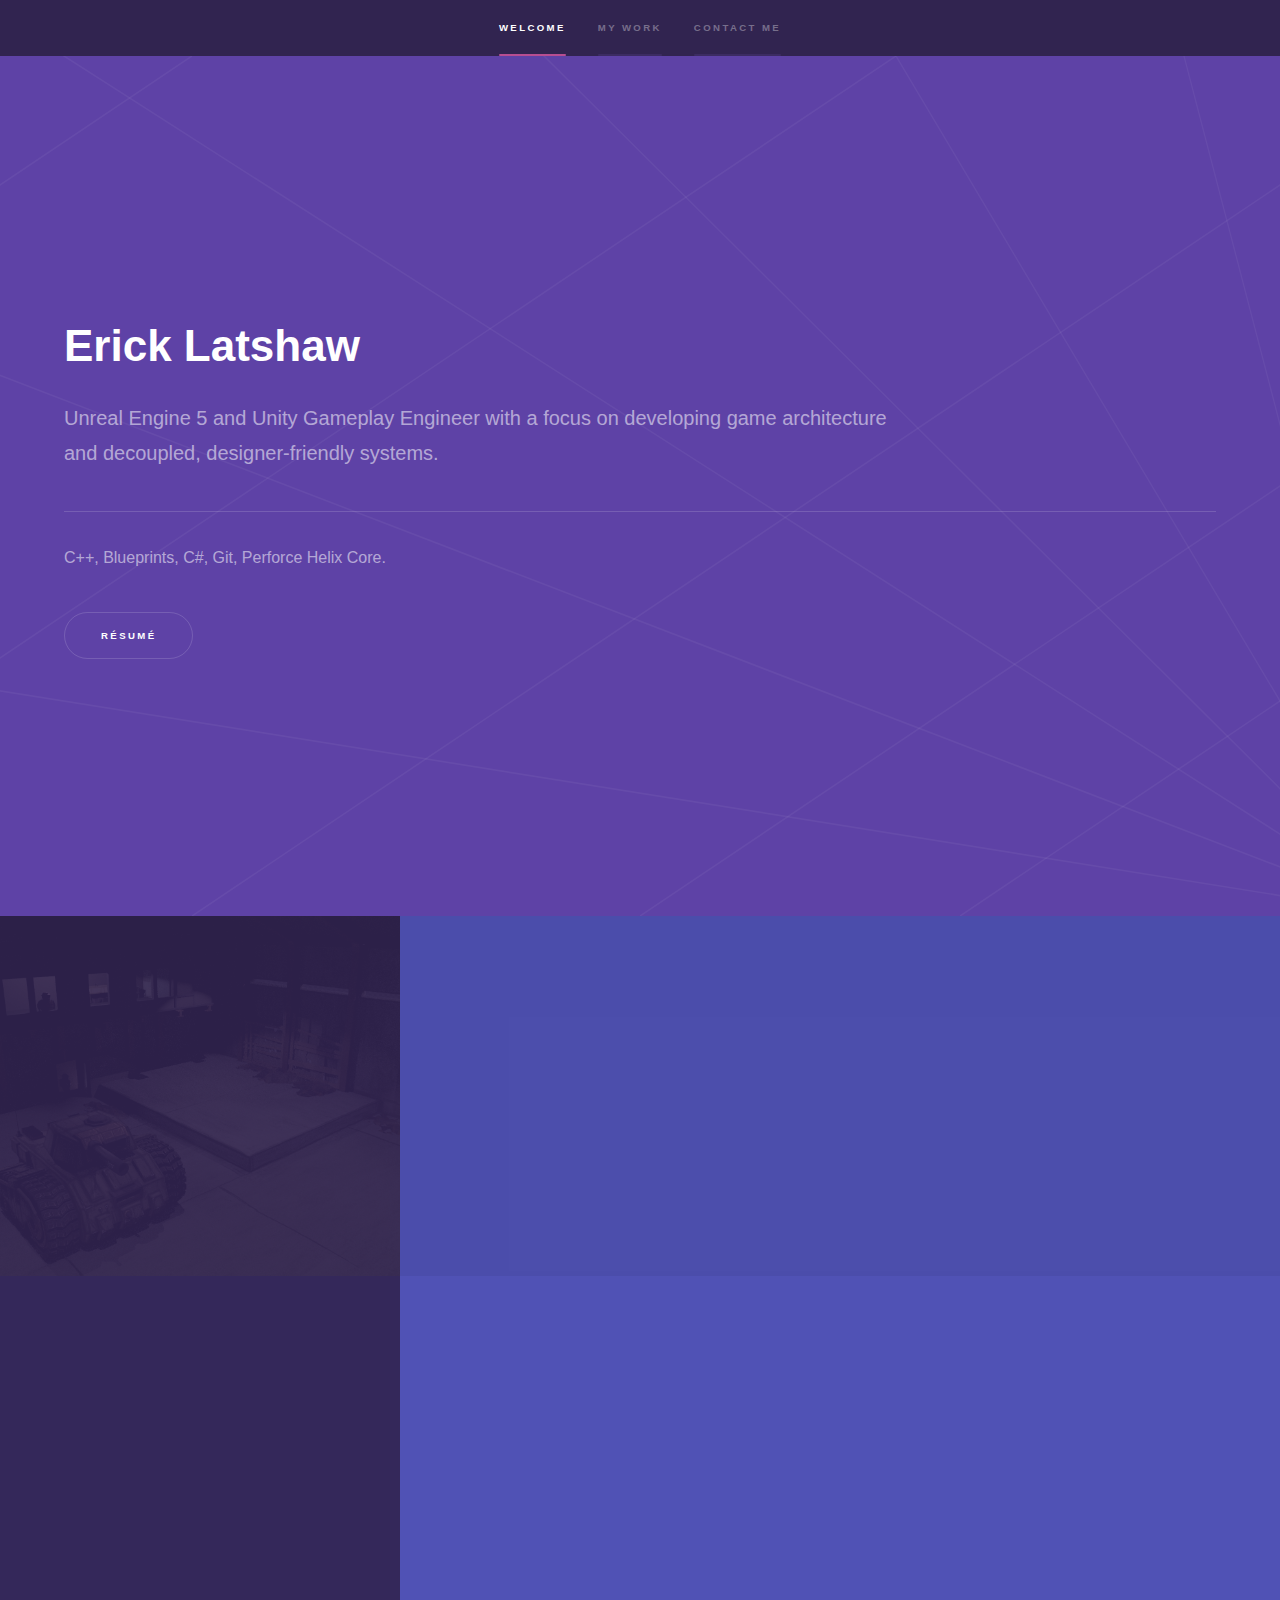
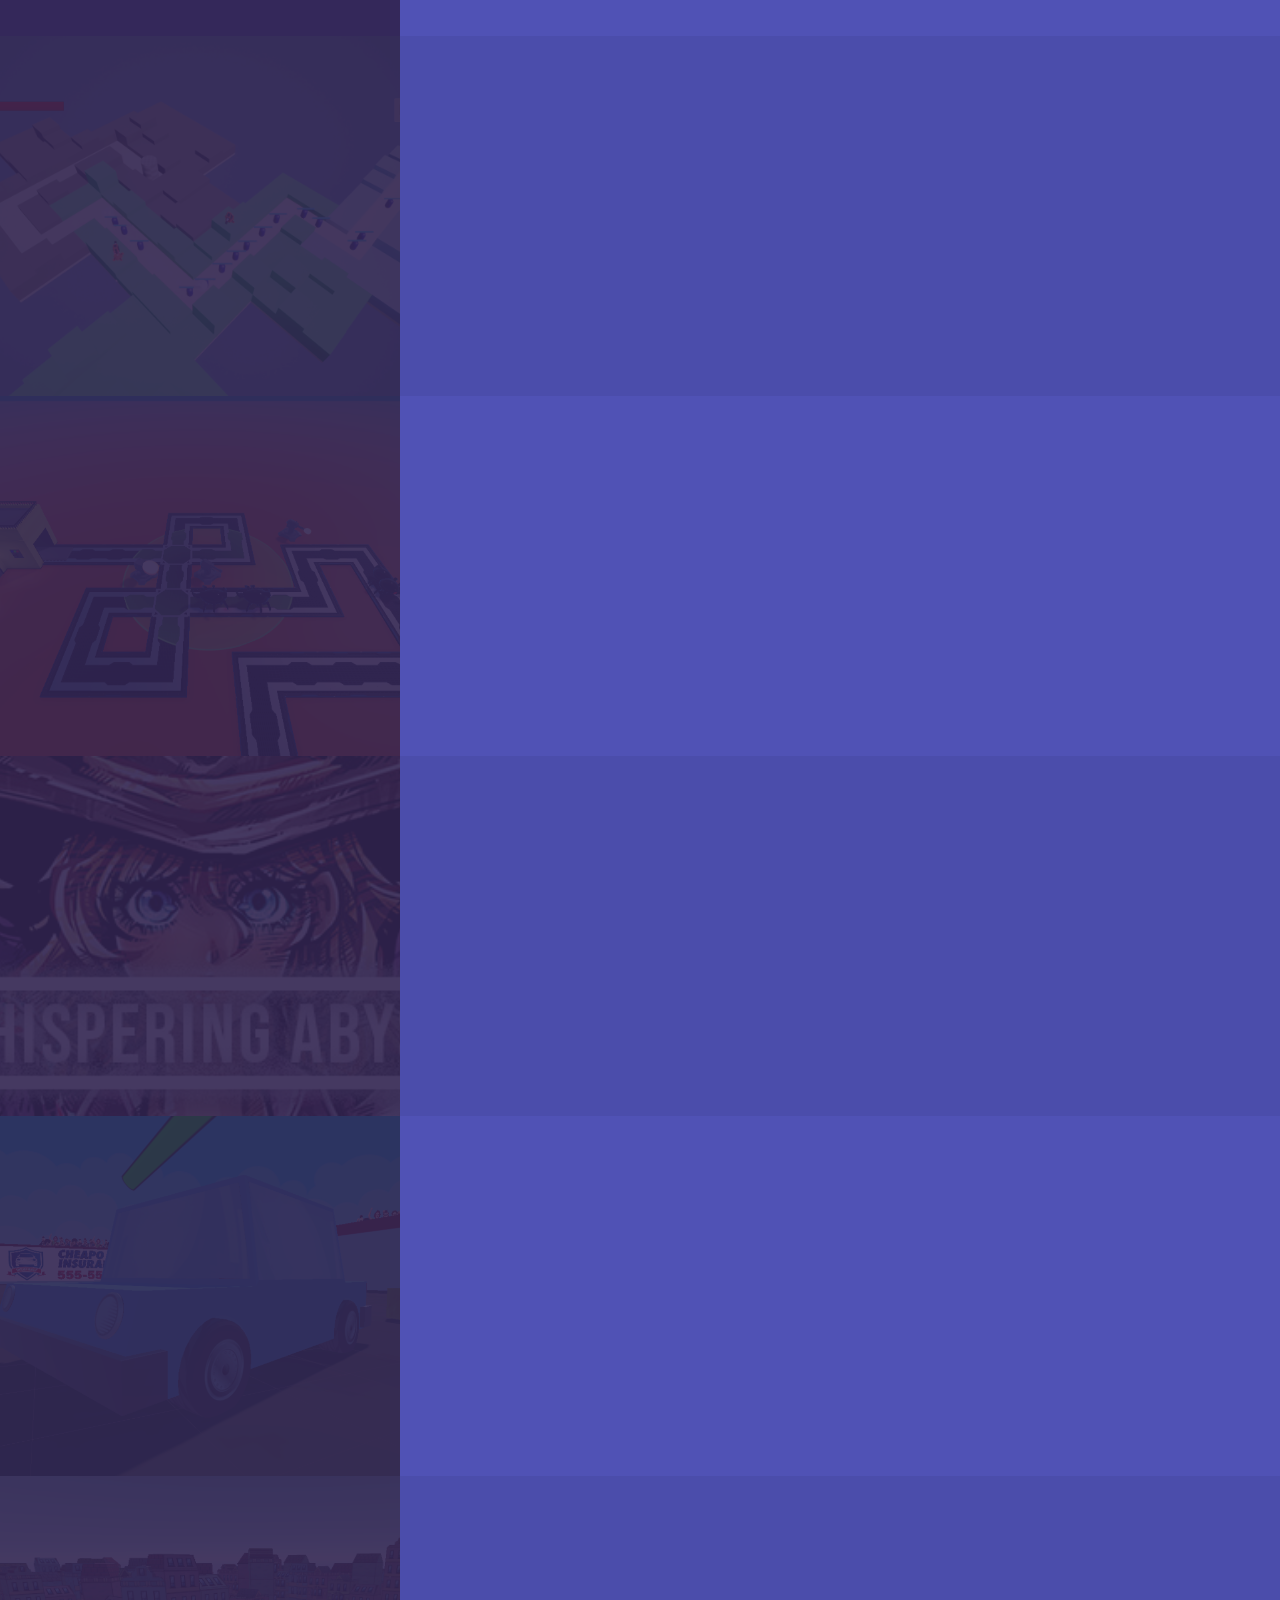
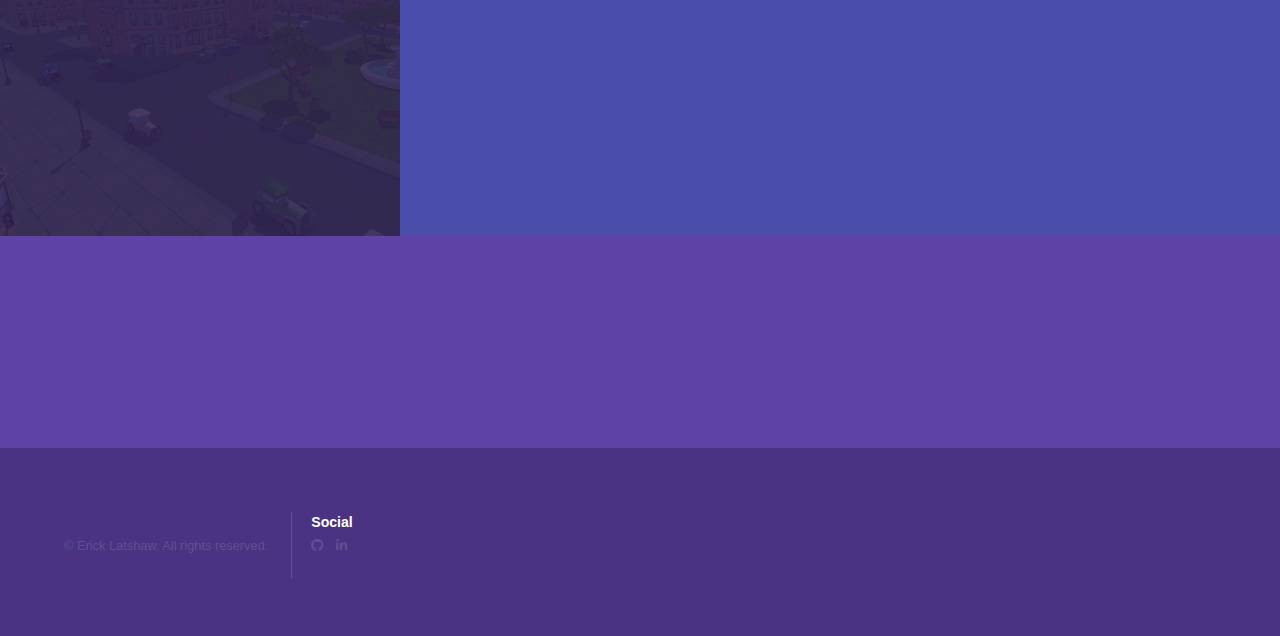
==== commit dede750b: "edited intro" ====
--- a/index.html
+++ b/index.html
@@ -30,8 +30,10 @@
 					<div class="inner">
 						<h1>Erick Latshaw</h1>
 						<p>
-							Junior Gameplay Engineer with a focus on developing game architecture<br />
-							and decoupled, designer-friendly systems
+							Unreal Engine 5 and Unity Gameplay Engineer with a focus on developing game architecture<br />
+							and decoupled, designer-friendly systems. <br />
+							<hr />
+							C++, Blueprints, C#, Git, Perforce Helix Core.
 						</p>
 						<ul class="actions">
 							<li><a href="ErickLatshawResume.pdf" target="_blank" rel="noopener noreferrer" class="button scrolly">Résumé</a></li>
